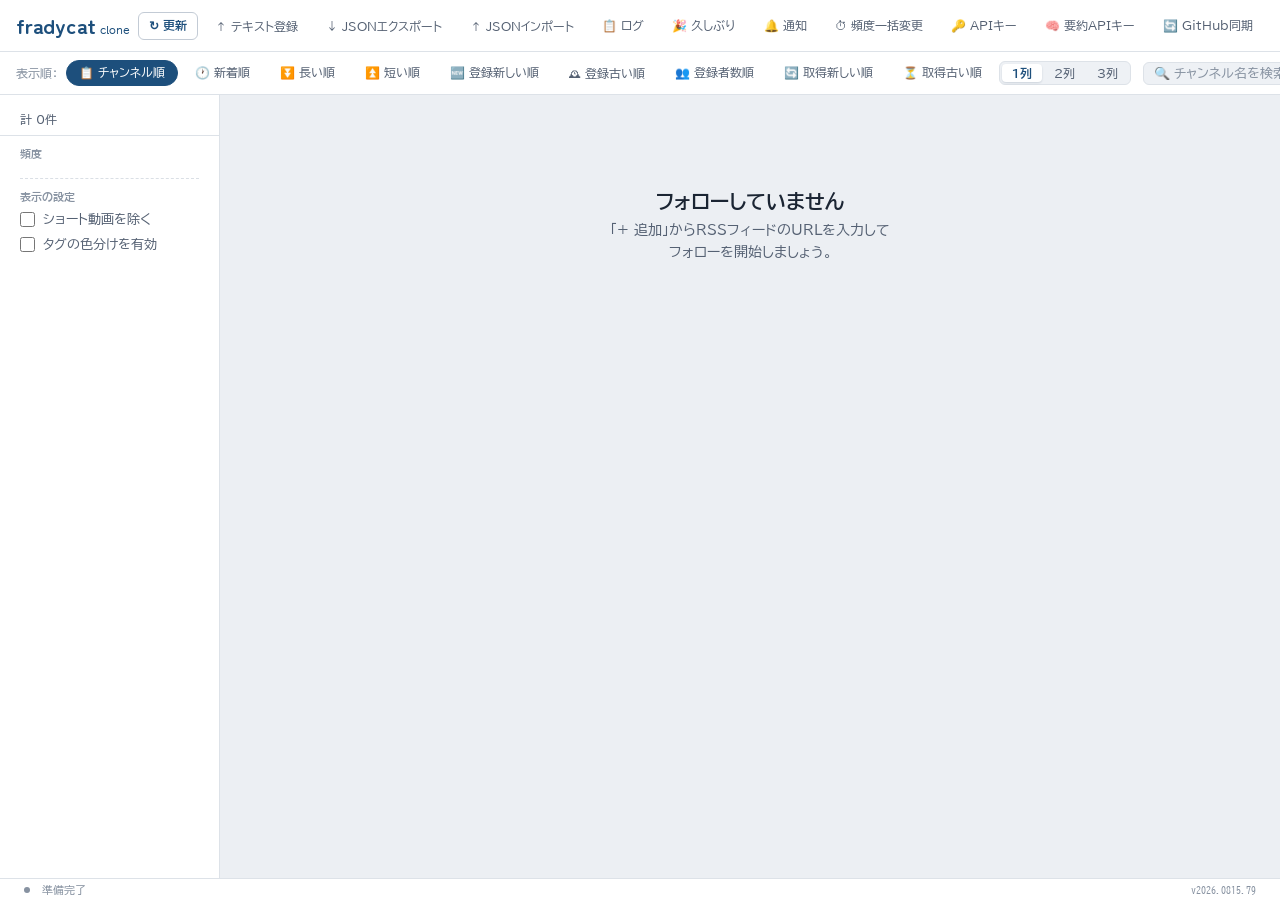
==== extension/index.html @ 4351e905 "更新頻度に「1日毎」を追加 Co-Authored-By: Claude Opus 5.5 <noreply@anthropic.com>" ====
<!DOCTYPE html>
<html lang="ja">
<head>
<meta charset="UTF-8">
<meta name="viewport" content="width=device-width, initial-scale=1.0">
<meta name="color-scheme" content="light only">
<title>Fraidycat Clone</title>
<link rel="preconnect" href="https://fonts.googleapis.com">
<link rel="preconnect" href="https://fonts.gstatic.com" crossorigin>
<link href="https://fonts.googleapis.com/css2?family=BIZ+UDGothic:wght@400;700&family=BIZ+UDPGothic:wght@400;700&family=Zen+Maru+Gothic:wght@700&display=swap" rel="stylesheet">
<link rel="stylesheet" href="style.css?v=2026.0815.79">
</head>
<body>

<div class="header">
  <div class="logo" data-click="1" data-action="scrollMainToTop" style="cursor:pointer" title="トップに戻る">frady<span>cat</span><span class="logo-clone-badge">clone</span></div>
  <!-- スマホ用タグバー（PCでは非表示） -->
  <div class="mobile-tags" id="mobileTagsScroll"></div>
  <div class="hdr-actions">
    <button class="hdr-btn refresh" data-click="1" data-touchend="1" data-action="refreshAll">↻ 更新<span class="tooltip">全フィードを今すぐ更新</span></button>
    <button class="hdr-btn data" data-click="1" data-touchend="1" data-action="openImportModal">↑ テキスト登録<span class="tooltip">テキスト形式でチャンネルをまとめて登録</span></button>
    <button class="hdr-btn data" data-click="1" data-touchend="1" data-action="exportJSON">↓ JSONエクスポート<span class="tooltip">フォローデータをJSONファイルで書き出し</span></button>
    <button class="hdr-btn data" data-click="1" data-touchend="1" data-action="triggerImportJsonFile">↑ JSONインポート<span class="tooltip">JSONファイルからデータを読み込み</span></button>
    <button class="hdr-btn data" data-click="1" data-action="openLogModal">📋 ログ<span class="tooltip">取得ログ・成功率・プロキシ別統計を確認</span></button>
    <button class="hdr-btn data" id="revivalBtn" data-click="1" data-action="openRevivalHistory">🎉 久しぶり<span id="revivalBadge" class="revival-badge" style="display:none">0</span><span class="tooltip">久しぶりに更新されたチャンネルの履歴（新着動画を検知した際、その投稿と直前の投稿の間隔が設定日数以上あいていた場合に表示されます。日数は履歴画面から変更可能）</span></button>
    <button class="hdr-btn data" id="notifBtn" data-click="1" data-action="openNotifications">🔔 通知<span id="notifBadge" class="revival-badge" style="display:none">0</span><span class="tooltip">画面右下に出た通知（YouTubeから消えたSNSリンクなど）を、あとから確認できます。数字はまだ見ていない通知の件数です</span></button>
    <input type="file" id="importJsonFile" accept=".json" style="display:none" data-change="1" data-action="importJSON" data-args='["@evt"]'>
    <input type="file" id="importJsonFile" accept=".json" style="display:none" data-change="1" data-action="importJSON" data-args='["@evt"]'>
    <button class="hdr-btn api" data-click="1" data-touchend="1" data-action="openBulkFreqModal">⏱ 頻度一括変更<span class="tooltip">全チャンネルの更新頻度をまとめて変更</span></button>
    <button class="hdr-btn api" data-click="1" data-touchend="1" data-action="openApiKeyModal">🔑 APIキー<span class="tooltip">YouTube Data API v3のキーを設定</span></button>
    <button class="hdr-btn api" data-click="1" data-touchend="1" data-action="openSummaryApiKeyModal">🧠 要約APIキー<span class="tooltip">動画要約に使うGoogle Gemini APIキーを設定（無料枠あり）</span></button>
    <button class="hdr-btn api" data-click="1" data-touchend="1" data-action="openGhSettingsModal">🔄 GitHub同期<span class="tooltip">複数端末でデータを自動同期</span></button>
    <button class="hdr-btn api" data-click="1" data-touchend="1" data-action="bulkFetchDurations">▶ 時間一括取得<span class="tooltip">全YouTube動画の再生時間をAPIで一括取得</span></button>
    <button class="hdr-btn primary" data-click="1" data-touchend="1" data-action="openModal">+ 追加<span class="tooltip">新しいフォローを追加</span></button>
  </div>
  <!-- ハンバーガーボタンはボトムナビの☰から操作 -->
</div>

<!-- PCソートバー -->
<div class="sort-bar" id="sortBar">
  <span class="sort-bar-label">表示順：</span>
  <button class="sort-bar-btn" id="pcSortFreq"    data-click="1" data-action="setSortMode" data-args='["freq"]' title="全チャンネルを最新投稿日時の新しい順に表示">📋 チャンネル順</button>
  <button class="sort-bar-btn" id="pcSortLatest"  data-click="1" data-action="setSortMode" data-args='["latest"]' title="全動画を投稿日時の新しい順に表示">🕐 新着順</button>
  <button class="sort-bar-btn" id="pcSortDurDesc" data-click="1" data-action="setSortMode" data-args='["duration-desc"]' title="再生時間の長い動画から順に表示">⏬ 長い順</button>
  <button class="sort-bar-btn" id="pcSortDurAsc"  data-click="1" data-action="setSortMode" data-args='["duration-asc"]' title="再生時間の短い動画から順に表示">⏫ 短い順</button>
  <button class="sort-bar-btn" id="pcSortRegDesc" data-click="1" data-action="setSortMode" data-args='["registered-desc"]' title="最近登録したチャンネルを上に表示">🆕 登録新しい順</button>
  <button class="sort-bar-btn" id="pcSortRegAsc"  data-click="1" data-action="setSortMode" data-args='["registered-asc"]' title="最初に登録したチャンネルを上に表示">🕰 登録古い順</button>
  <button class="sort-bar-btn" id="pcSortSubDesc" data-click="1" data-action="setSortMode" data-args='["subscribers-desc"]' title="チャンネル登録者数の多い順に表示">👥 登録者数順</button>
  <button class="sort-bar-btn" id="pcSortFetchDesc" data-click="1" data-action="setSortMode" data-args='["fetched-desc"]' title="最近RSSを取得したチャンネルを上に表示">🔄 取得新しい順</button>
  <button class="sort-bar-btn" id="pcSortFetchAsc" data-click="1" data-action="setSortMode" data-args='["fetched-asc"]' title="取得が古いチャンネルを上に表示">⏳ 取得古い順</button>
  <div class="col-toggle" role="group" aria-label="一覧の列数">
    <button class="col-btn" id="colBtn1" data-click="1" data-action="setChannelCols" data-args='[1]' title="1列で表示">1列</button>
    <button class="col-btn" id="colBtn2" data-click="1" data-action="setChannelCols" data-args='[2]' title="2列で表示">2列</button>
    <button class="col-btn" id="colBtn3" data-click="1" data-action="setChannelCols" data-args='[3]' title="3列で表示">3列</button>
  </div>
  <div class="search-box">
    <input class="search-input" id="searchInput" type="text"
      placeholder="🔍 チャンネル名を検索..."
      data-input="1" data-action="setSearch" data-args='["@value"]'>
    <button class="search-clear" id="searchClear" data-click="1" data-action="clearSearch" style="display:none">✕</button>
  </div>
</div>

<!-- ドロワーメニュー（全ブラウザ対応） -->
<div class="drawer-backdrop" id="drawerBackdrop" data-click="1" data-action="closeDrawer"></div>
<div class="drawer" id="drawer">
  <!-- 検索欄（静的HTML・iPhoneで確実に動作） -->
  <div style="display:flex;align-items:center;gap:8px;background:var(--bg);border:1px solid var(--border-strong);border-radius:20px;padding:4px 12px;margin-bottom:4px">
    <span style="font-size:14px;flex-shrink:0">🔍</span>
    <input type="search" id="drawerSearchStatic"
      placeholder="チャンネル名を検索..."
      autocomplete="off" autocorrect="off" autocapitalize="off"
      style="border:none;outline:none;background:transparent;width:100%;font-size:16px;font-family:var(--font-ui);color:var(--text);-webkit-user-select:text;user-select:text">
    <button id="drawerSearchClearStatic" style="display:none;background:none;border:none;color:var(--text-faint);font-size:14px;cursor:pointer;padding:0 2px;flex-shrink:0">✕</button>
  </div>
  <div id="drawerFreqFilter" style="display:flex;flex-direction:column;gap:2px"></div>
  <!-- 表示の設定（ショート動画を除く・タグの色分け）。drawerFreqFilterはタップで
       メニューを閉じる処理があり、チェックボックスが切り替わらなくなるため別枠にしている -->
  <div id="drawerViewOpts"></div>
  <div class="drawer-title" style="margin-top:8px">操作</div>
  <button class="drawer-btn primary" data-click="1" data-touchend="1" data-action="openModalMobile">
    <span class="drawer-icon">＋</span>フォローを追加
  </button>
  <button class="drawer-btn" data-click="1" data-touchend="1" data-action="refreshAllMobile">
    <span class="drawer-icon">↻</span>すべて更新
  </button>
  <button class="drawer-btn" data-click="1" data-touchend="1" data-action="openLogModalMobile">
    <span class="drawer-icon">📋</span>取得ログ
  </button>
  <button class="drawer-btn" id="revivalBtnMobile" data-click="1" data-touchend="1" data-action="openRevivalHistoryMobile">
    <span class="drawer-icon">🎉</span>久しぶり更新の履歴<span id="revivalBadgeMobile" class="revival-badge" style="display:none">0</span>
  </button>
  <button class="drawer-btn" id="notifBtnMobile" data-click="1" data-touchend="1" data-action="openNotificationsMobile">
    <span class="drawer-icon">🔔</span>通知<span id="notifBadgeMobile" class="revival-badge" style="display:none">0</span>
  </button>
  <div class="drawer-title">データ</div>
  <button class="drawer-btn" data-click="1" data-touchend="1" data-action="openGhSettingsModalMobile">
    <span class="drawer-icon">🔄</span>GitHub同期設定
  </button>
  <button class="drawer-btn" data-click="1" data-touchend="1" data-action="openApiKeyModalMobile">
    <span class="drawer-icon">🔑</span>YouTube APIキー設定
  </button>
  <button class="drawer-btn" data-click="1" data-touchend="1" data-action="bulkFetchDurationsMobile">
    <span class="drawer-icon">▶</span>動画時間を一括取得
  </button>
  <button class="drawer-btn" data-click="1" data-touchend="1" data-action="openBulkFreqModalMobile">
    <span class="drawer-icon">⏱</span>頻度を一括変更
  </button>
  <button class="drawer-btn" data-click="1" data-touchend="1" data-action="openImportModalMobile">
    <span class="drawer-icon">📋</span>テキスト登録
  </button>
  <button class="drawer-btn" data-click="1" data-touchend="1" data-action="exportJSONMobile">
    <span class="drawer-icon">↓</span>JSONエクスポート
  </button>
  <button class="drawer-btn" data-click="1" data-touchend="1" data-action="triggerImportJsonFileMobile">
    <span class="drawer-icon">↑</span>JSONインポート
  </button>
  <input type="file" id="importJsonFileMobile" accept=".json" style="display:none" data-change="1" data-action="importJSON" data-args='["@evt"]'>
  <input type="file" id="importJsonFileMobile" accept=".json" style="display:none" data-change="1" data-action="importJSON" data-args='["@evt"]'>
</div>

<div class="layout">
  <div class="sidebar" id="sidebar"></div>
  <div class="main" id="main"></div>
</div>

<!-- スマホ用ボトムナビ -->
<div class="bottom-nav">
  <div class="bottom-nav-inner">
    <button class="bnav-btn" id="bnavFreq" data-click="1" data-touchend="1" data-action="setSortMode" data-args='["freq"]'>
      <span class="bnav-icon">📋</span>CH順
    </button>
    <button class="bnav-btn" id="bnavLatest" data-click="1" data-touchend="1" data-action="setSortMode" data-args='["latest"]'>
      <span class="bnav-icon">🕐</span>新着
    </button>
    <button class="bnav-btn" id="bnavDurDesc" data-click="1" data-touchend="1" data-action="setSortMode" data-args='["duration-desc"]'>
      <span class="bnav-icon">⏬</span>長い
    </button>
    <button class="bnav-btn" id="bnavDurAsc" data-click="1" data-touchend="1" data-action="setSortMode" data-args='["duration-asc"]'>
      <span class="bnav-icon">⏫</span>短い
    </button>
    <button class="bnav-btn" data-click="1" data-touchend="1" data-action="refreshAll">
      <span class="bnav-icon">↻</span>更新
    </button>
    <button class="bnav-btn" data-click="1" data-touchend="1" data-action="openDrawer">
      <span class="bnav-icon">☰</span>メニュー
    </button>
  </div>
</div>

<div class="statusbar" id="statusbar" data-click="1" data-action="handleStatusbarClick" style="cursor:default">
  <div class="status-dot" id="statusDot"></div>
  <span id="statusText">準備完了</span>
  <span id="statusHint"></span>
  <span id="appVersion" style="margin-left:auto;font-size:10px;color:var(--text-faint);font-family:var(--font-num)">v2026.0815.79</span>
</div>

<div id="modalContainer"></div>

<!-- 各jsファイルには?v=バージョン番号を付けてキャッシュを無効化している。
     GitHub Pagesはapp.js等に比較的長いキャッシュを設定するため、内容を
     更新してもURLが同じままだとブラウザが古いapp.jsを使い続けてしまい、
     「バージョン表示は最新なのに動作は古いまま」という不具合が起きていた
     （index.htmlは都度取得されるがscript srcはキャッシュされるため）。
     このファイルを更新する際は、下の?v=の値も必ず一緒に変更すること。 -->
<script src="parser.js?v=2026.0815.79"></script>
<script src="fetcher.js?v=2026.0815.79"></script>
<script src="app.js?v=2026.0815.79"></script>
</body>
</html>
---- extension/style.css ----
:root {
  color-scheme: light only;
  /* 配色: 藍（あい）を軸にした寒色の紙面。強調は山吹、RSS/ブログは藤。
     デザイン刷新前の配色は git tag pre-redesign-v2026.0815.35 を参照 */
  --bg: #ECEFF3;
  --surface: #FFFFFF;
  --border: #DDE2E8;
  --border-strong: #C3CBD5;
  --text: #1B2533;
  --text-muted: #556173;
  --text-faint: #8792A1;
  --accent: #1D4F7C;
  --accent-light: #E4EDF6;
  --accent-mid: #2E6A9C;
  --danger: #B3261E;
  --danger-light: #FBECEA;
  --tag-bg: #EEF1F5;
  --tag-text: #4A5666;
  --ai-deep: #17304C;
  --yamabuki: #E2A01B;
  --fuji: #7A68A6;
  --fuji-light: #F6F4FA;
  /* 更新頻度は「頻繁なほど濃い藍」の一色グラデーション */
  --pill-rt: #173E63;
  --pill-daily: #2A6096;
  --pill-weekly: #3F7AAF;
  --pill-monthly: #5E8DB8;
  --pill-yearly: #7F97AF;
  --pill-summary: #0A5C6B;
  --font-ui: 'BIZ UDPGothic', 'Hiragino Sans', 'Yu Gothic UI', sans-serif;
  --font-num: 'BIZ UDGothic', 'BIZ UDPGothic', ui-monospace, monospace;
  --font-mono: var(--font-num);
  --font-logo: 'Zen Maru Gothic', var(--font-ui);
  --radius: 6px;
}
@media(prefers-color-scheme:dark) and (max-width:0px){
  :root{
    --bg:#151310;--surface:#1E1C18;--border:#2E2B25;--border-strong:#3E3B34;
    --text:#EDE8DF;--text-muted:#8A857C;--text-faint:#5A5650;
    --accent:#7CB84A;--accent-light:#1E2A14;--accent-mid:#7CB84A;
    --danger:#E06050;--danger-light:#2A1510;
    --tag-bg:#252219;--tag-text:#9A9488;
    --pill-rt:#4A7ADB;--pill-daily:#7CB84A;--pill-weekly:#C89A30;
    --pill-monthly:#A870E0;--pill-yearly:#E07060;--pill-summary:#4AC8D6;
  }
}
*{box-sizing:border-box;margin:0;padding:0}
html,body{height:100%;background:var(--bg);color:var(--text);font-family:var(--font-ui);-webkit-font-smoothing:antialiased}
button,input,select,textarea{font-family:inherit}
body{display:flex;flex-direction:column;min-height:100vh}

/* Header */
.header{
  position:sticky;top:0;z-index:50;
  background:var(--surface);border-bottom:1px solid var(--border);
  padding:0 1rem;
  display:flex;align-items:center;gap:8px;height:52px;
}
.logo{
  font-family:var(--font-logo);font-weight:700;font-size:21px;letter-spacing:-0.01em;
  color:var(--accent);flex-shrink:0;line-height:1;
}
.logo span{color:inherit}
.logo-clone-badge{
  font-family:var(--font-ui);font-size:10px;font-weight:400;
  color:var(--text-faint);border:none;
  padding:0;margin-left:5px;letter-spacing:0;vertical-align:baseline;
}
.tags-scroll{
  flex:1;display:flex;gap:6px;overflow-x:auto;scrollbar-width:none;align-items:center;
}
.tags-scroll::-webkit-scrollbar{display:none}
.tag-btn{
  white-space:nowrap;font-size:12px;font-family:var(--font-ui);
  padding:4px 10px;border-radius:99px;border:1px solid var(--border);
  background:transparent;color:var(--text-muted);cursor:pointer;
  transition:all 0.15s;flex-shrink:0;-webkit-tap-highlight-color:transparent;
}
.tag-btn:hover{border-color:var(--border-strong);color:var(--text)}
.tag-btn.active{background:var(--accent);border-color:var(--accent);color:#fff}
.hdr-actions{display:flex;gap:6px;flex-shrink:0}
.hdr-btn{
  font-size:12px;padding:6px 10px;border-radius:var(--radius);cursor:pointer;
  border:1px solid transparent;background:transparent;color:var(--text-muted);
  font-family:var(--font-ui);transition:all 0.15s;white-space:nowrap;
  -webkit-tap-highlight-color:transparent;
  touch-action:manipulation;
}
.hdr-btn:hover{background:var(--tag-bg);color:var(--text)}
.hdr-btn.refresh{
  background:var(--surface);border-color:var(--border-strong);
  color:var(--accent);font-weight:700;
}
.hdr-btn.refresh:hover{background:var(--tag-bg)}
.hdr-btn.primary{background:var(--accent);border-color:var(--accent);color:#fff}
.hdr-btn.primary:hover{opacity:0.88}
/* ヘッダーボタンの色区分 */
.hdr-btn.data,.hdr-btn.api{color:var(--text-muted)}
.hdr-btn.data:hover,.hdr-btn.api:hover{background:var(--tag-bg);color:var(--text)}
/* 設定系（APIキー・GitHub同期）はデータ操作系と区切り線で分ける */
.hdr-btn.data + .hdr-btn.api{margin-left:7px}
.hdr-btn.data + .hdr-btn.api::after{
  content:'';position:absolute;left:-7px;top:6px;bottom:6px;width:1px;background:var(--border);
}
@media(prefers-color-scheme:dark) and (max-width:0px){
  .hdr-btn.data{border-color:#6A9ABE;color:#6A9ABE}
  .hdr-btn.data:hover{background:#1A2A3A;color:#8ABADE}
  .hdr-btn.api{border-color:#9A6ABE;color:#9A6ABE}
  .hdr-btn.api:hover{background:#2A1A3A;color:#BAAADE}
}
/* スマホ用タグバー */
.mobile-tags{
  display:none;flex:1;overflow-x:auto;scrollbar-width:none;
  align-items:center;gap:6px;
}
.mobile-tags::-webkit-scrollbar{display:none}
/* ハンバーガーボタン（PCでは非表示、スマホ・全ブラウザで表示） */
.menu-btn{
  display:none;width:40px;height:40px;border-radius:8px;
  border:1px solid var(--border);background:transparent;
  cursor:pointer;flex-direction:column;align-items:center;justify-content:center;
  gap:5px;flex-shrink:0;-webkit-tap-highlight-color:transparent;
}
.menu-btn span{
  display:block;width:18px;height:2px;background:var(--text-muted);
  border-radius:2px;transition:all 0.2s;
}

/* ドロワーメニュー（スマホ用） */
.drawer-backdrop{
  display:none;position:fixed;inset:0;background:rgba(0,0,0,0.4);z-index:90;
}
.drawer-backdrop.open{display:block}
.drawer{
  position:fixed;top:0;right:0;bottom:0;width:280px;
  background:var(--surface);border-left:1px solid var(--border);
  z-index:91;transform:translateX(100%);transition:transform 0.25s ease;
  display:flex;flex-direction:column;padding:1rem;gap:6px;
  overflow-y:scroll;-webkit-overflow-scrolling:touch;
}
.drawer.open{transform:translateX(0)}
.drawer-title{
  font-size:12px;font-weight:700;color:var(--text-muted);
  padding:8px 4px 4px;margin-top:8px;
}
.drawer-btn{
  display:flex;align-items:center;gap:10px;width:100%;
  padding:12px 12px;background:transparent;border:1px solid var(--border);
  border-radius:8px;font-size:14px;color:var(--text);cursor:pointer;
  font-family:var(--font-ui);text-align:left;
  -webkit-tap-highlight-color:transparent;transition:background 0.12s;
}
.drawer-btn:hover{background:var(--tag-bg)}
.drawer-btn.primary{background:var(--accent);border-color:var(--accent);color:#fff}
.drawer-icon{font-size:16px;width:20px;text-align:center}

/* Layout */
.layout{display:flex;flex:1;min-height:0}
.sidebar{
  width:220px;flex-shrink:0;border-right:1px solid var(--border);
  padding:0.5rem 0 40px;overflow-y:auto;
  background:var(--surface);
  /* 画面下部に固定表示されるステータスバーに最後のタグが隠れないよう余白を確保 */
}
.sb-section{font-size:11px;font-weight:700;color:var(--text-faint);
  padding:0 1.25rem;margin:0.75rem 0 0.35rem}
.sb-btn{
  display:flex;align-items:center;gap:8px;width:100%;
  padding:6px 1.25rem;background:none;border:none;
  font-size:13px;color:var(--text-muted);cursor:pointer;text-align:left;
  transition:all 0.12s;border-left:2px solid transparent;
  -webkit-tap-highlight-color:transparent;
}
.sb-btn:hover{background:var(--tag-bg);color:var(--text)}
/* 左バー下の「表示の設定」 */
.sb-opt{display:flex;align-items:center;gap:8px;padding:5px 1.25rem;font-size:13px;color:var(--text-muted);cursor:pointer;-webkit-tap-highlight-color:transparent}
.sb-opt:hover{color:var(--text)}
.sb-opt input{width:15px;height:15px;margin:0;accent-color:var(--accent);cursor:pointer;flex-shrink:0}
.sb-opt-note{font-size:11px;color:var(--text-faint);padding:0 1.25rem 4px 2.85rem;line-height:1.5}
#drawerViewOpts .sb-section{padding:0 12px}
#drawerViewOpts .sb-opt{padding:8px 12px}
#drawerViewOpts .sb-opt-note{padding:0 12px 4px 35px}
/* タグの色分けが有効な間のマーク（使えないのでグレーにして押せなくする） */
.sb-disabled{opacity:.4;filter:grayscale(1);pointer-events:none}
.fc-fav-btn.fc-fav-off{color:var(--border-strong);cursor:not-allowed}
.sb-tag-color{width:9px;height:9px;border-radius:50%;flex-shrink:0}
.sb-btn.active{color:var(--accent);border-left-color:var(--accent);background:var(--accent-light);font-weight:700}
.sb-btn.active .sb-count{color:var(--accent-mid)}
.sb-dot{
  width:8px;height:8px;border-radius:50%;flex-shrink:0;
  background:var(--border-strong);
}
.sb-count{margin-left:auto;font-size:11px;font-family:var(--font-num);color:var(--text-faint)}
.sb-divider{
  height:0;border-top:1px dashed var(--border-strong);
  margin:5px 1.25rem;opacity:0.6;
}
.sb-btn-special{
  font-style:normal;
}
.sb-btn-special .sb-dot{
  border-radius:2px;
}
.sb-drag-handle{font-size:14px;color:var(--text-faint);cursor:grab;margin-right:4px;flex-shrink:0;user-select:none}
.sb-mark-swatch{
  width:18px;height:18px;border-radius:50%;border:1.5px solid transparent;
  cursor:pointer;font-size:8px;font-family:var(--font-num);
  display:flex;align-items:center;justify-content:center;flex-shrink:0;
  transition:transform 0.1s;
}
.sb-mark-swatch:hover{transform:scale(1.15)}
.sb-mark-swatch.active{border-color:var(--text)}
.sb-tag-draggable.drag-over{border-color:var(--accent);background:var(--accent-light);}
.sb-total{
  font-size:12px;color:var(--text-muted);padding:10px 1.25rem 10px;
  border-bottom:1px solid var(--border);margin-bottom:2px;
}

/* Main */
.main{flex:1;overflow-y:auto;padding:1rem;padding-bottom:40px}
/* 上と同じ理由（固定ステータスバーとの重なり回避）でメイン一覧の下部にも余白を確保 */

/* スマホ用ボトムナビ */
.bottom-nav{
  display:none;position:fixed;bottom:0;left:0;right:0;
  background:var(--surface);border-top:1px solid var(--border);
  z-index:50;
  /* iPhoneのホームバー対応 */
  padding-bottom:max(8px, env(safe-area-inset-bottom));
}
.bottom-nav-inner{
  display:flex;align-items:stretch;
  height:52px;
}
.bnav-btn{
  flex:1;display:flex;flex-direction:column;align-items:center;justify-content:center;
  padding:6px 1px;gap:2px;background:none;border:none;cursor:pointer;
  color:var(--text-muted);font-size:9px;font-family:var(--font-ui);
  -webkit-tap-highlight-color:transparent;transition:color 0.12s;
  min-width:0;min-height:44px;
  /* タップ領域を広げる */
  touch-action:manipulation;
}
.bnav-btn:hover,.bnav-btn.active{color:var(--accent)}
.bnav-icon{font-size:20px;line-height:1;}

/* PCソートバー */
/* スマホ用検索バー */
.mobile-search-bar{
  display:none;align-items:center;gap:8px;
  background:var(--surface);border-bottom:1px solid var(--border);
  padding:6px 14px;position:sticky;top:48px;z-index:39;
}

.sort-bar{
  display:flex;gap:4px;align-items:center;padding:8px 1rem;
  border-bottom:1px solid var(--border);background:var(--surface);
  overflow-x:auto;scrollbar-width:none;
}
.sort-bar::-webkit-scrollbar{display:none}
.sort-bar-label{font-size:12px;color:var(--text-faint);
  white-space:nowrap;margin-right:4px;}
.sort-bar-btn{
  font-size:12px;padding:5px 12px;border-radius:99px;cursor:pointer;white-space:nowrap;
  border:1px solid transparent;background:transparent;color:var(--text-muted);
  font-family:var(--font-ui);transition:all 0.15s;
}
.sort-bar-btn:hover{border-color:var(--border-strong);color:var(--text)}
.sort-bar-btn.active{background:var(--accent);border-color:var(--accent);color:#fff}
.search-box{
  margin-left:auto;display:flex;align-items:center;gap:4px;
  background:var(--tag-bg);border:1px solid var(--border);
  border-radius:var(--radius);padding:4px 10px;
}
.search-box:focus-within{background:var(--surface);border-color:var(--accent-mid)}
/* 一覧の列数切り替え（検索欄の左）。検索欄の代わりにこちらを右寄せの起点にする */
.col-toggle{
  margin-left:auto;display:flex;gap:2px;flex-shrink:0;
  background:var(--tag-bg);border:1px solid var(--border);border-radius:var(--radius);padding:2px;
}
.col-toggle + .search-box{margin-left:8px}
.col-btn{
  font-size:12px;padding:3px 10px;border:none;border-radius:4px;cursor:pointer;white-space:nowrap;
  background:transparent;color:var(--text-muted);font-family:var(--font-ui);
}
.col-btn:hover{color:var(--text)}
.col-btn.active{background:var(--surface);color:var(--accent);font-weight:700;box-shadow:0 1px 2px rgba(23,48,76,0.15)}
/* 2列・3列表示（チャンネル一覧のみ。renderChannelListがクラスを付ける） */
/* grid-auto-rows:max-content が無いと、overflow:hiddenのカードは高さの下限が0扱いになり、
   画面の高さに収めようとして行が潰れて線のように表示されてしまう */
.main.grid-cols-2,.main.grid-cols-3{display:grid;gap:4px 8px;align-content:start;grid-auto-rows:max-content}
.main.grid-cols-2{grid-template-columns:repeat(2,minmax(0,1fr))}
.main.grid-cols-3{grid-template-columns:repeat(3,minmax(0,1fr))}
.main.grid-cols-2 .follow-card,.main.grid-cols-3 .follow-card,
.main.grid-cols-2 .tl-card,.main.grid-cols-3 .tl-card{margin-bottom:0}
/* 新着順の日付見出しは横幅いっぱいに */
.main.grid-cols-2 .tl-day-label,.main.grid-cols-3 .tl-day-label,
.main.grid-cols-2 .empty,.main.grid-cols-3 .empty{grid-column:1/-1}
/* 開いたカード（設定パネル）と読み込み中表示は横幅いっぱいに */
.main.grid-cols-2 .follow-card.expanded,.main.grid-cols-3 .follow-card.expanded,
.main.grid-cols-2 #scroll-sentinel,.main.grid-cols-3 #scroll-sentinel{grid-column:1/-1}
/* 列が狭いので、チャンネル名の行の情報は折り返して表示 */
.main.grid-cols-2 .fc-top,.main.grid-cols-3 .fc-top{flex-wrap:wrap}
@media(max-width:640px){
  /* スマホは常に1列（列数ボタンも並べ替えバーごと非表示） */
  .main.grid-cols-2,.main.grid-cols-3{display:block}
  .main.grid-cols-2 .follow-card,.main.grid-cols-3 .follow-card,
  .main.grid-cols-2 .tl-card,.main.grid-cols-3 .tl-card{margin-bottom:4px}
}
.search-input{
  border:none;background:transparent;outline:none;
  font-size:13px;color:var(--text);width:180px;
  font-family:var(--font-ui);
}
.search-input::placeholder{color:var(--text-faint)}
.search-clear{
  background:none;border:none;cursor:pointer;
  color:var(--text-faint);font-size:12px;padding:0 2px;
  -webkit-tap-highlight-color:transparent;
}
.search-clear:hover{color:var(--text)}

/* ツールチップ */
.hdr-btn{position:relative}
.hdr-btn .tooltip{
  display:none;position:absolute;top:calc(100% + 6px);right:0;
  background:var(--text);color:var(--bg);
  font-size:11px;padding:4px 8px;border-radius:5px;
  white-space:nowrap;pointer-events:none;z-index:200;
  font-family:var(--font-ui);font-weight:400;
  box-shadow:0 2px 8px rgba(0,0,0,0.2);
}
.hdr-btn .tooltip::before{
  content:'';position:absolute;bottom:100%;right:12px;
  border:4px solid transparent;border-bottom-color:var(--text);
}
.hdr-btn:hover .tooltip{display:block}

/* スマホ対応メディアクエリ */
@media(max-width:640px){
  .sidebar{display:none}
  .hdr-actions{display:none}
  .sort-bar{display:none}
  .menu-btn{display:flex}
  .mobile-tags{display:flex}
  .mobile-search-bar{display:flex}
  .bottom-nav{display:block}
  .main{padding:0.75rem;padding-bottom:calc(110px + max(8px, env(safe-area-inset-bottom)))}
  .statusbar{bottom:calc(52px + max(8px, env(safe-area-inset-bottom)));left:0;right:0;z-index:45;}
  .header{padding:0 0.75rem;height:48px}
  .logo{font-size:18px}
  /* statusbarはモバイルでも表示（更新進捗のため） */
  .fc-row{padding:10px 10px;flex-wrap:wrap;align-items:flex-start;}
  .fc-body{width:calc(100% - 44px);}
  .fc-right{
    width:100%;margin-left:44px;
    padding-top:4px;border-top:0.5px solid var(--border);margin-top:4px;
    justify-content:flex-start;gap:6px;flex-wrap:wrap;flex-shrink:1;
  }
  .fc-ago{min-width:auto;}
  .freq-pill{display:inline-flex !important;}
  .fc-del{padding:6px 8px;font-size:16px}
  .tl-card{padding:10px 12px}
  .modal{width:100%!important;max-width:100vw;border-radius:16px 16px 0 0;
    position:fixed;bottom:0;left:0;right:0;margin:0;
    max-height:90vh;overflow-y:auto;}
  .modal-backdrop{align-items:flex-end}
  .import-preview{max-height:120px}
  .freq-pill{display:none}
}

/* Group */
.group-label{
  font-size:12px;font-weight:700;color:var(--text-muted);
  margin:1.5rem 0 0.5rem;display:flex;align-items:center;gap:8px;
}
.group-label::after{content:'';flex:1;height:1px;background:var(--border)}
.group-label:first-child{margin-top:0}

/* Follow card */
.follow-card{
  background:var(--surface);border:1px solid var(--border);
  border-radius:var(--radius);margin-bottom:4px;overflow:hidden;
  transition:border-color 0.15s;touch-action:manipulation;
}
.follow-card:hover{border-color:var(--border-strong)}
.follow-card.expanded{border-color:var(--border-strong)}
/* YouTube以外（RSS/ブログ・Podcast等）のカードを左端の帯でひと目で区別。
   マーク色（背景全体を塗る方式）とは違う見た目にして混同を避ける */
.follow-card.non-youtube{border-left:4px solid var(--fuji);background:var(--fuji-light)}
.follow-card.non-youtube:hover{border-left-color:var(--fuji);background:#F0EDF7}
.follow-card.non-youtube.expanded{border-left-color:var(--fuji)}
.refresh-flash{
  background:var(--accent-mid) !important;
  color:#fff !important;
  transform:scale(0.94);
  transition:transform .1s, background .1s;
}
#progressBar{
  position:fixed;top:0;left:0;right:0;height:26px;z-index:10000;
  background:rgba(0,0,0,0.04);
  transform:translateY(-100%);transition:transform .3s;
  display:flex;align-items:center;overflow:hidden;
}
#progressBar.show{transform:translateY(0);}
#progressBarFill{
  position:absolute;top:0;left:0;height:100%;
  background:var(--accent-mid);opacity:0.25;
  transition:width .3s ease;
}
#progressBarFill.indeterminate{
  width:40% !important;
  animation:progressSlide 1.2s ease-in-out infinite;
}
@keyframes progressSlide{
  0%{left:-40%;}100%{left:100%;}
}
#progressBarText{
  position:relative;z-index:1;width:100%;text-align:center;
  font-size:12px;font-weight:500;color:var(--text);
  font-family:var(--font-ui);
}
/* #revivalPanelは画面上部に固定表示され、上位のカードやヘッダーを覆い
   隠してしまう問題があったため廃止。代わりにヘッダー/ドロワーの
   「🎉 久しぶり」ボタンにバッジ表示し、クリックで開くモーダルの中で
   確認する方式にした（revival-badge、および久しぶり履歴モーダル内の
   rv-new-sectionを参照）。 */
.revival-badge{
  display:inline-flex;align-items:center;justify-content:center;
  min-width:16px;height:16px;padding:0 4px;margin-left:2px;
  background:var(--yamabuki);color:#fff;font-size:10px;font-weight:600;
  border-radius:99px;font-family:var(--font-num);flex-shrink:0;
}
.rv-new-section{
  padding:8px 10px;background:linear-gradient(#FFF9E8,#FFF4D6);
  border-bottom:2px solid #E8C860;
}
.rv-new-head{display:flex;align-items:center;gap:8px;margin-bottom:6px}
.rv-new-title{font-size:12px;font-weight:600;color:#8A6D1A}
.rv-head{display:flex;align-items:center;gap:10px;margin-bottom:6px}
.rv-title-main{font-size:13px;font-weight:600;color:#8A6D1A}
.rv-clear{margin-left:auto;font-size:11px;padding:3px 12px;border-radius:99px;border:1px solid #D8B84A;background:#fff;color:#8A6D1A;cursor:pointer}
.rv-list{display:flex;flex-direction:column;gap:4px}
.rv-item{display:flex;align-items:center;gap:8px;padding:4px 6px;background:rgba(255,255,255,0.6);border-radius:6px}
.rv-badge{flex-shrink:0;font-size:11px;font-weight:600;color:#fff;background:var(--yamabuki);padding:2px 8px;border-radius:99px;font-family:var(--font-num)}
.rv-link{flex:1;min-width:0;display:flex;flex-direction:column;text-decoration:none;overflow:hidden}
.rv-name{font-size:12px;font-weight:600;color:var(--text);white-space:nowrap;overflow:hidden;text-overflow:ellipsis}
.rv-title{font-size:11px;color:var(--text-muted);white-space:nowrap;overflow:hidden;text-overflow:ellipsis}
.rv-x{flex-shrink:0;width:22px;height:22px;border:none;background:transparent;color:var(--text-faint);cursor:pointer;font-size:13px;border-radius:4px}
.rv-x:hover{background:rgba(0,0,0,0.08)}
/* 久しぶり更新の通知カード。背景を覆わず画面右下に浮かべるので、表示中も一覧を操作できる */
.rv-notice{
  position:fixed;right:16px;bottom:40px;z-index:60;
  width:360px;max-width:calc(100vw - 32px);
  background:var(--surface);border:1px solid var(--border);border-left:4px solid var(--yamabuki);
  border-radius:var(--radius);box-shadow:0 10px 30px rgba(23,48,76,0.18);
  padding:10px 12px;animation:rvNoticeIn .25s ease-out;
}
@keyframes rvNoticeIn{from{opacity:0;transform:translateY(12px)}to{opacity:1;transform:none}}
.rv-notice-head{display:flex;align-items:center;gap:8px;margin-bottom:8px}
.rv-notice-title{flex:1;font-size:13px;font-weight:700;color:var(--text)}
.rv-notice-x{
  flex-shrink:0;width:26px;height:26px;border:none;border-radius:4px;
  background:transparent;color:var(--text-faint);cursor:pointer;font-size:13px;
}
.rv-notice-x:hover{background:var(--tag-bg);color:var(--text)}
.rv-notice-list{display:flex;flex-direction:column;gap:6px}
.rv-notice-item{display:flex;align-items:center;gap:8px;min-width:0}
.rv-notice-text{flex:1;min-width:0;display:flex;flex-direction:column;overflow:hidden}
.rv-notice-text .rv-name{cursor:pointer;width:fit-content;max-width:100%}
.rv-notice-text .rv-name:hover{color:var(--accent);text-decoration:underline}
.rv-notice-text .rv-title{text-decoration:none}
.rv-notice-text .rv-title:hover{color:var(--accent);text-decoration:underline}
.rv-notice-foot{display:flex;align-items:center;gap:8px;margin-top:10px}
.rv-notice-more{font-size:12px;color:var(--text-muted)}
.rv-notice-open{
  margin-left:auto;font-size:12px;font-weight:700;padding:5px 12px;border-radius:var(--radius);
  border:none;background:var(--accent);color:#fff;cursor:pointer;
}
.rv-notice-open:hover{opacity:0.88}
@media(max-width:640px){
  /* スマホは下部メニューとステータスバーの上に、左右いっぱいで表示 */
  .rv-notice{
    left:8px;right:8px;width:auto;max-width:none;
    bottom:calc(52px + max(8px, env(safe-area-inset-bottom)) + 30px);
  }
}
#toast{
  position:fixed;left:50%;bottom:64px;transform:translateX(-50%) translateY(20px);
  background:var(--ai-deep);color:#fff;
  padding:10px 20px;border-radius:99px;font-size:13px;font-weight:700;
  box-shadow:0 4px 16px rgba(0,0,0,0.25);z-index:9999;
  opacity:0;pointer-events:none;transition:opacity .25s, transform .25s;
  white-space:nowrap;
}
#toast.show{opacity:1;transform:translateX(-50%) translateY(0);}
.follow-card.suspended{opacity:0.55;filter:grayscale(0.8);background:#F3F5F7;}
.follow-card.suspended:hover{opacity:0.8;}
.follow-card.suspended.expanded{opacity:1;filter:none;}
.fc-row{
  display:flex;align-items:flex-start;gap:8px;padding:2px 8px 0;
  cursor:pointer;user-select:none;width:100%;
}
.fc-avatar{
  width:34px;height:34px;border-radius:7px;
  display:flex;align-items:center;justify-content:center;
  font-size:12px;font-weight:500;flex-shrink:0;
  font-family:var(--font-num);
  overflow:hidden;position:relative;
  border:2px solid transparent;transition:border-color 0.15s;
}
.fc-avatar.fc-avatar-clickable{
  cursor:pointer;
}
.fc-avatar.fc-avatar-clickable:hover{
  opacity:0.85;
  transform:scale(1.08);
  transition:transform 0.12s,opacity 0.12s;
}
.fc-avatar[data-mark="blue"]  {border-color:#07C;box-shadow:0 0 0 1px #07C;}
.fc-avatar[data-mark="green"] {border-color:#080;box-shadow:0 0 0 1px #080;}
.fc-avatar[data-mark="yellow"]{border-color:#E6B800;box-shadow:0 0 0 1px #E6B800;}
.fc-avatar img{
  width:100%;height:100%;object-fit:cover;border-radius:5px;
  position:absolute;inset:0;
}
.fc-body{flex:1;min-width:0}
.fc-top{display:flex;align-items:center;gap:4px;flex-wrap:nowrap;min-width:0}
a.fc-name{color:var(--text);text-decoration:none;}
a.fc-name:hover{color:var(--accent);text-decoration:underline;}
@media(max-width:640px){
  .fc-top{flex-wrap:wrap;align-items:flex-start;line-height:1.3;}
  .fc-name{
    font-size:12px;font-weight:500;
    display:-webkit-box;-webkit-line-clamp:2;-webkit-box-orient:vertical;
    overflow:hidden;white-space:normal;line-height:1.3;
    width:100%;
  }
}
.fc-name{font-size:13.5px;font-weight:700}
a.fc-name{color:var(--text);text-decoration:none;}
a.fc-name:hover{color:var(--accent);text-decoration:underline;}
.fc-tag{
  font-size:10px;padding:1px 7px;border-radius:99px;
  background:var(--tag-bg);color:var(--tag-text);flex-shrink:0;
}
.fc-snippet{
  font-size:12px;color:var(--text-muted);margin-top:2px;
  white-space:nowrap;overflow:hidden;text-overflow:ellipsis;
  font-style:italic;
}
.fc-right{display:flex;align-items:center;gap:8px;flex-shrink:0}
.freq-pill{
  font-size:10px;font-family:var(--font-num);
  padding:2px 7px;border-radius:99px;white-space:nowrap;
}
.fp-rt{background:#173E631F;color:var(--pill-rt)}
.fp-daily{background:#2A60961A;color:var(--pill-daily)}
.fp-weekly{background:#3F7AAF17;color:var(--pill-weekly)}
.fp-monthly{background:#5E8DB814;color:var(--pill-monthly)}
.fp-yearly{background:#7F97AF14;color:var(--pill-yearly)}
.fp-day{background:#8A867E14;color:#857F74}
/* サイドバー・ドロワーの頻度フィルター用（freq-pillをクリック可能にしたもの） */
.sb-freq-chip{
  border:1.5px solid transparent;cursor:pointer;font-weight:500;
  transition:transform 0.1s;
}
.sb-freq-chip:hover{transform:scale(1.06)}
.sb-freq-chip.active{border-color:currentColor}
.sched-pill{
  font-size:10px;font-family:var(--font-num);
  padding:2px 7px;border-radius:99px;white-space:nowrap;
  background:var(--accent-mid);color:#fff;
  display:inline-flex;align-items:center;
}
.fc-ago{font-size:11px;color:var(--text-muted);min-width:48px;text-align:right}
.fc-regdate-inline{font-size:10px;color:var(--text-faint);font-family:var(--font-num);flex-shrink:0}
.fc-spinner{width:14px;height:14px;border:2px solid var(--border);border-top-color:var(--accent);border-radius:50%;animation:spin 0.7s linear infinite;flex-shrink:0}
@keyframes spin{to{transform:rotate(360deg)}}
.fc-del{
  background:none;border:none;cursor:pointer;padding:3px 6px;
  border-radius:4px;color:var(--text-faint);font-size:14px;
  transition:all 0.12s;line-height:1;
}
.fc-del:hover{background:var(--danger-light);color:var(--danger)}
/* 削除ボタンはゴミ箱アイコン（SVG）。文字の大きさに合わせて表示する */
.fc-del{display:inline-flex;align-items:center;justify-content:center}
.fc-del svg{width:1em;height:1em;display:block}

/* Detail */
.fc-detail{
  border-top:1px solid var(--border);padding:8px 14px 12px;
  display:none;
}
.follow-card.expanded .fc-detail{display:block}
.detail-posts{list-style:none;display:flex;flex-direction:column;gap:5px}
.dp-item{display:flex;align-items:center;gap:6px;padding:5px 0;border-bottom:0.5px solid var(--border)}
.dp-item:last-child{border-bottom:none}
.dp-dot{width:4px;height:4px;border-radius:50%;background:var(--border-strong);flex-shrink:0}
.dp-content{flex:1;min-width:0}
.dp-date{font-size:11px;font-family:var(--font-num);color:var(--text-faint);
  white-space:nowrap;flex-shrink:0}
.dp-dur{font-size:11px;font-family:var(--font-num);color:var(--text-muted);
  background:var(--tag-bg);padding:1px 6px;border-radius:4px;
  border:1px solid var(--border);white-space:nowrap;flex-shrink:0}
.dp-dur[data-live="true"]{background:#C62828;color:#fff;border-color:#C62828;font-weight:700;}
.dp-dur[data-upcoming="true"]{background:var(--accent);color:#fff;border-color:var(--accent);font-weight:700;}
.dp-dur[data-live-archive="true"]{background:var(--tag-bg);color:var(--text-faint);border-color:var(--border);}
.dp-dur[data-short="true"]{background:#EDEAF5;color:#5A4C86;border-color:#D6CFE8;}
@media(prefers-color-scheme:dark) and (max-width:0px){
  .dp-dur[data-short="true"]{background:#2A2E45;color:#8B9CC8;border-color:#3A4060;}
  .tl-dur[data-short="true"]{background:#2A2E45;color:#8B9CC8;}
}
.dp-dur-fetch{font-size:11px;font-family:var(--font-num);color:var(--accent-mid);
  background:var(--accent-light);padding:1px 6px;border-radius:4px;
  border:0.5px solid var(--accent-mid);white-space:nowrap;flex-shrink:0;
  cursor:pointer;-webkit-tap-highlight-color:transparent}
.dp-dur-fetch:hover{opacity:0.8}
.dp-link{
  font-size:13px;color:var(--text);text-decoration:none;flex:1;min-width:0;
  white-space:nowrap;overflow:hidden;text-overflow:ellipsis;
}
.dp-link:hover{color:var(--accent);text-decoration:underline}

/* 個別頻度変更セレクター */
.fc-freq-row{
  display:flex;align-items:center;gap:8px;flex-wrap:wrap;
  padding:8px 12px;border-bottom:1px solid var(--border);
  background:var(--bg);row-gap:4px;
}
.fc-freq-label{font-size:11px;font-family:var(--font-num);color:var(--text-faint);
  white-space:nowrap;flex-shrink:0;}
.fc-freq-btns{display:flex;gap:4px;flex-wrap:wrap;flex:1}
.fc-freq-btn{
  font-size:11px;padding:3px 9px;border-radius:99px;cursor:pointer;
  border:1px solid var(--border);background:transparent;color:var(--text-muted);
  font-family:var(--font-ui);transition:all 0.12s;white-space:nowrap;
  -webkit-tap-highlight-color:transparent;
}
.fc-freq-btn:hover{border-color:var(--border-strong);color:var(--text)}
.fc-freq-btn.active{background:var(--accent);border-color:var(--accent);color:#fff}
.fc-refresh-btn{
  font-size:11px;padding:3px 10px;border-radius:99px;cursor:pointer;
  border:1px solid var(--border);background:transparent;color:var(--text-muted);
  font-family:var(--font-ui);transition:all 0.12s;white-space:nowrap;
  -webkit-tap-highlight-color:transparent;flex-shrink:0;
}
.fc-refresh-btn:hover{background:var(--accent-light);color:var(--accent-mid);border-color:var(--accent-mid)}
.fc-tag-row{
  display:flex;align-items:center;gap:8px;flex-wrap:wrap;
  padding:6px 12px;border-bottom:1px solid var(--border);
  background:var(--bg);position:relative;
}
.fc-tag-input{
  flex:1;min-width:120px;font-size:12px;padding:3px 8px;
  border:1px solid var(--border-strong);border-radius:6px;
  background:var(--surface);color:var(--text);
  font-family:var(--font-ui);outline:none;
}
.fc-tag-input:focus{border-color:var(--accent)}
.fc-tag-suggestions{
  position:absolute;left:12px;right:12px;top:100%;margin-top:2px;
  z-index:100;background:var(--surface);border:1px solid var(--border);
  border-radius:8px;box-shadow:0 4px 12px rgba(0,0,0,0.12);
  max-height:160px;overflow-y:auto;
}
.fc-copy-btn{
  flex-shrink:0;background:none;border:none;cursor:pointer;
  padding:2px 6px;border-radius:4px;font-size:13px;line-height:1;
  color:var(--text-faint);transition:all 0.12s;
  -webkit-tap-highlight-color:transparent;
}
.fc-copy-btn:hover{background:var(--tag-bg);color:var(--text)}
.fc-cal-btn{
  flex-shrink:0;background:none;border:none;cursor:pointer;
  padding:2px 4px;border-radius:4px;font-size:13px;line-height:1;
  color:var(--text-faint);transition:all 0.12s;
  -webkit-tap-highlight-color:transparent;
}
.fc-cal-btn:hover{background:var(--tag-bg);color:var(--text)}
/* ユーチュラ（YouTubeランキングサイト）へのリンク。チャンネルIDで検索した結果ページを開く */
.fc-yutura-link{
  flex-shrink:0;display:inline-block;width:16px;height:16px;border-radius:3px;
  background:url("[data-uri]") center/cover no-repeat;
  text-decoration:none;
}
.fc-yutura-link:hover{opacity:0.8;outline:1px solid var(--border-strong);outline-offset:1px}
.fc-fav-btn{
  flex-shrink:0;background:none;border:none;cursor:pointer;
  padding:2px 4px;border-radius:4px;font-size:16px;line-height:1;
  color:var(--text-faint);transition:all 0.12s;
  -webkit-tap-highlight-color:transparent;position:relative;
}
.fc-fav-btn:hover{color:var(--text);}
.fc-fav-btn[data-mark="red"]   {color:#E00;}
.fc-fav-btn[data-mark="blue"]  {color:#07C;}
.fc-fav-btn[data-mark="green"] {color:#080;}
.fc-fav-btn[data-mark="yellow"]{color:#E6B800;}
.mark-popup{
  position:absolute;right:0;top:calc(100% + 4px);
  background:var(--surface);border:1px solid var(--border);
  border-radius:10px;padding:8px;z-index:200;
  display:flex;gap:6px;align-items:center;
  box-shadow:0 4px 16px rgba(0,0,0,0.15);
}
.mark-color-btn{
  width:22px;height:22px;border-radius:50%;border:2px solid transparent;
  cursor:pointer;transition:transform 0.1s;flex-shrink:0;
}
.mark-color-btn:hover{transform:scale(1.2);}
.mark-clear-btn{
  font-size:11px;padding:2px 6px;border-radius:6px;
  background:var(--tag-bg);border:1px solid var(--border);
  color:var(--text-muted);cursor:pointer;white-space:nowrap;
}
.fc-regdate-popup{
  display:flex;align-items:center;gap:8px;
  padding:6px 14px;background:var(--accent-light);
  border-top:1px solid var(--border);flex-wrap:wrap;
}
.fc-url-text{
  flex:1;font-size:11px;font-family:var(--font-num);
  color:var(--text-muted);overflow:hidden;text-overflow:ellipsis;
  white-space:nowrap;min-width:0;
}
.fc-url-inline{
  font-size:10px;font-family:var(--font-num);
  color:var(--text-faint);
  word-break:break-all;
  flex-shrink:1;min-width:0;
  cursor:default;
}
.fc-memo-row{
  display:flex;align-items:center;gap:8px;
  padding:6px 12px;background:var(--bg);
  border-top:1px solid var(--border);
}
.fc-memo-input{
  flex:1;font-size:12px;padding:4px 8px;
  border:1px solid var(--border-strong);border-radius:6px;
  background:var(--surface);color:var(--text);
  font-family:var(--font-ui);outline:none;resize:none;
  line-height:1.5;height:28px;
}
.fc-memo-input:focus{border-color:var(--accent)}
.fc-memo-badge{
  font-size:10px;color:var(--text-faint);font-style:italic;
  margin-top:2px;white-space:nowrap;overflow:hidden;text-overflow:ellipsis;
  max-width:200px;
}
.fc-memo-inline{
  font-size:11px;color:var(--text-muted);font-style:italic;
  white-space:nowrap;overflow:hidden;text-overflow:ellipsis;
  /* 文字の長さぶんだけの幅にする（以前はflex:1で行の空きいっぱいに広がり、メモの右側の
     空白もメモ扱いになってクリックしてもパネルが開かなかった）。空きは右端のfc-top-spacerが受け持つ */
  flex:0 1 auto;min-width:0;
}
/* 動画プレビューリスト */
.fc-preview{
  display:flex;flex-direction:column;gap:3px;margin-top:4px;
  cursor:pointer;
}
.fc-preview:hover{opacity:1;}
.fc-preview-item{
  display:flex;flex-direction:row;align-items:center;gap:6px;
  font-size:12px;min-width:0;
}
.fc-preview-meta{
  display:flex;align-items:center;gap:5px;flex-wrap:wrap;flex-shrink:0;
}
.fc-preview-date{
  font-size:10px;font-family:var(--font-num);
  color:var(--text-faint);white-space:nowrap;
}
.fc-preview-title{
  color:var(--text);text-decoration:none;
  overflow:hidden;text-overflow:ellipsis;
  min-width:0;flex:1;
  /* スマホ: 1行省略 */
  white-space:nowrap;
}
/* スマホ: [ショート]テキスト非表示 */
@media(max-width:640px){
  .fc-short-label{display:none;}
}
.fc-preview-spacer{display:none;}
@media(min-width:641px){
  .fc-preview-spacer{display:flex;flex:1;}
}
.fc-avatar-col{display:none;flex-shrink:0;}
@media(max-width:640px){ .fc-preview.fc-preview-exp{display:none;} }
.fc-right-inline{display:none;align-items:center;gap:6px;margin-left:auto;flex-shrink:0;}
@media(min-width:641px){
  .fc-avatar-col{display:flex;}
  .fc-right-inline{display:flex;}
  .fc-preview-title{
    white-space:nowrap;overflow:hidden;text-overflow:ellipsis;
    flex:none;max-width:80%;
  }
  .fc-preview-spacer{flex:1;}
}
.fc-avatar-mobile{display:flex;}
.fc-sub-count{
  font-size:9px;line-height:1;color:var(--text-faint);
  font-family:var(--font-num);white-space:nowrap;
}
@media(min-width:641px){
  .fc-avatar-mobile-wrap{display:none !important;}
}
@media(max-width:640px){
  .fc-avatar-mobile-wrap{display:flex !important;}
}
.fc-preview-title:hover{color:var(--accent);text-decoration:underline;text-underline-offset:3px}
/* 開いたことのある動画は薄く表示（未視聴を見分けやすく） */
.fc-preview-title:visited,.tl-title a:visited,.dp-link:visited{color:var(--text-faint)}
.fc-reg-date{
  font-size:11px;font-family:var(--font-num);color:var(--text-faint);
  white-space:nowrap;flex-shrink:0;
}
.dp-err{font-size:12px;color:var(--danger);font-style:italic}
.dp-empty{font-size:12px;color:var(--text-faint);font-style:italic}
.dp-schedule{
  display:flex;align-items:center;gap:8px;flex-wrap:wrap;
  margin-bottom:10px;padding-bottom:10px;
  border-bottom:1px solid var(--border);
}
.dp-schedule-label{
  font-size:12px;color:var(--text-muted);font-weight:500;
  display:flex;align-items:center;gap:4px;flex-shrink:0;
}
.dp-schedule-hint{
  display:inline-flex;align-items:center;justify-content:center;
  width:15px;height:15px;border-radius:50%;
  background:var(--border-strong);color:var(--text-faint);
  font-size:10px;cursor:help;font-weight:bold;
}
.dp-schedule-input{
  font-size:13px;padding:4px 10px;border-radius:6px;
  border:1px solid var(--border-strong);background:var(--surface);
  color:var(--text);font-family:var(--font-num);
  width:140px;outline:none;
}
.dp-schedule-input:focus{border-color:var(--accent);}
.dp-schedule-desc{
  font-size:10px;color:var(--text-faint);flex-basis:100%;
}
.dp-schedule-next{
  font-size:11px;color:var(--accent-mid);font-family:var(--font-num);
  background:var(--surface);padding:3px 8px;border-radius:6px;
  border:1px solid var(--border);flex-shrink:0;
}
.dp-refresh{
  font-size:11px;color:var(--accent-mid);background:none;border:none;
  cursor:pointer;text-decoration:underline;padding:0;margin-top:4px;
  font-family:var(--font-ui);
}

/* Empty state */
.empty{
  text-align:center;padding:5rem 2rem;
  color:var(--text-muted);
}
.empty h2{font-family:var(--font-ui);font-weight:700;font-size:20px;margin-bottom:8px;color:var(--text)}
.empty p{font-size:14px;line-height:1.6}

/* Modal */
.modal-backdrop{
  position:fixed;inset:0;background:rgba(23,48,76,0.45);backdrop-filter:blur(3px);
  display:flex;align-items:center;justify-content:center;z-index:200;
  animation:fadeIn 0.15s ease;
}
@keyframes fadeIn{from{opacity:0}to{opacity:1}}
.modal{
  background:var(--surface);border:1px solid var(--border);
  box-shadow:0 18px 48px rgba(23,48,76,0.22);
  border-radius:10px;padding:1.75rem;width:400px;max-width:95vw;
  animation:slideUp 0.2s ease;
}
@keyframes slideUp{from{opacity:0;transform:translateY(12px)}to{opacity:1;transform:translateY(0)}}
.modal h2{
  font-family:var(--font-ui);font-weight:700;font-size:18px;margin-bottom:1.25rem;
}
.form-row{margin-bottom:12px;position:relative}
.form-label{
  font-size:12px;font-weight:700;color:var(--text-muted);
  display:block;margin-bottom:5px;
}
.form-input,.form-select{
  width:100%;padding:8px 10px;
  border:1px solid var(--border-strong);border-radius:6px;
  background:var(--bg);color:var(--text);
  font-size:13px;font-family:var(--font-ui);
  transition:border-color 0.15s;outline:none;
}
.form-input:focus,.form-select:focus{border-color:var(--accent-mid);background:var(--surface)}
.form-hint{font-size:11px;color:var(--text-faint);margin-top:3px}
.modal-actions{display:flex;gap:8px;justify-content:flex-end;margin-top:1.25rem}
.btn-cancel{
  padding:7px 16px;border:1px solid var(--border-strong);border-radius:6px;
  background:transparent;color:var(--text-muted);cursor:pointer;font-size:13px;
  font-family:var(--font-ui);transition:all 0.12s;
}
.btn-cancel:hover{background:var(--tag-bg);color:var(--text)}
.btn-ok{
  padding:7px 16px;border:none;border-radius:6px;
  background:var(--accent);color:#fff;cursor:pointer;font-size:13px;
  font-family:var(--font-ui);transition:opacity 0.12s;
}
.btn-ok:hover{opacity:0.88}

/* Status bar */
.statusbar{
  position:fixed;bottom:0;left:0;right:0;
  background:var(--surface);border-top:1px solid var(--border);
  padding:5px 1.5rem;font-size:11px;font-family:var(--font-num);
  color:var(--text-faint);display:flex;align-items:center;gap:12px;z-index:50;
}
.status-dot{width:6px;height:6px;border-radius:50%;background:var(--text-faint)}
.status-dot.ok{background:#2E8B57}
.status-dot.loading{background:var(--yamabuki);animation:pulse 1s infinite}
.status-dot.err{background:var(--danger)}
.status-dot.warn{background:#E6A000}
@keyframes pulse{0%,100%{opacity:1}50%{opacity:0.4}}

/* Timeline view */
.tl-card{
  background:var(--surface);border:1px solid var(--border);
  border-radius:var(--radius);margin-bottom:4px;
  display:flex;align-items:center;gap:10px;
  padding:9px 14px;transition:border-color 0.15s;
}
.tl-card:hover{border-color:var(--border-strong)}
.tl-avatar{
  width:28px;height:28px;border-radius:6px;
  display:flex;align-items:center;justify-content:center;
  font-size:10px;font-weight:500;flex-shrink:0;
  font-family:var(--font-num);
  overflow:hidden;position:relative;
}
.tl-body{flex:1;min-width:0}
.tl-channel{font-size:11px;color:var(--text-muted);margin-bottom:1px;
  white-space:nowrap;overflow:hidden;text-overflow:ellipsis;}
.tl-channel:hover{color:var(--accent-mid);text-decoration:underline}
.tl-title{font-size:13.5px;font-weight:400;
  white-space:nowrap;overflow:hidden;text-overflow:ellipsis;display:flex;align-items:baseline;gap:6px}
.tl-title a{color:var(--text);text-decoration:none;overflow:hidden;text-overflow:ellipsis;white-space:nowrap;flex:1}
.tl-title a:hover{color:var(--accent);text-decoration:underline}
.tl-datetime{font-size:10px;font-family:var(--font-num);color:var(--text-faint);
  white-space:nowrap;flex-shrink:0}
.tl-right{display:flex;align-items:center;gap:6px;flex-shrink:0}
.tl-dur{font-size:10px;font-family:var(--font-num);
  background:var(--tag-bg);color:var(--text-muted);
  padding:2px 6px;border-radius:4px;}
.tl-dur[data-live="true"]{background:#C62828;color:#fff;font-weight:700;}
.tl-dur[data-upcoming="true"]{background:var(--accent);color:#fff;font-weight:700;}
.tl-dur[data-live-archive="true"]{background:var(--tag-bg);color:var(--text-faint);}
.tl-dur[data-short="true"]{background:#EDEAF5;color:#5A4C86;border-color:#D6CFE8;}
.tl-ago{font-size:11px;color:var(--text-faint);font-family:var(--font-num);min-width:52px;text-align:right}
.tl-day-label{
  font-size:12px;font-weight:700;color:var(--text-muted);
  padding:8px 12px 4px;margin-top:8px;display:flex;align-items:center;gap:8px;
}
.tl-day-label::after{content:'';flex:1;height:1px;background:var(--border)}
.tl-day-label:first-child{margin-top:0}

/* Bulk freq modal */
.freq-grid{display:flex;flex-direction:column;gap:6px;margin-top:4px}
.freq-option{
  display:flex;align-items:center;gap:10px;padding:10px 12px;
  border:1px solid var(--border);border-radius:8px;cursor:pointer;
  transition:all 0.12s;-webkit-tap-highlight-color:transparent;
}
.freq-option:hover{border-color:var(--border-strong);background:var(--tag-bg)}
.freq-option.selected{border-color:var(--accent);background:var(--accent-light)}
.freq-option-label{font-size:14px;font-weight:500;flex:1}
.freq-option-desc{font-size:12px;color:var(--text-muted)}
.freq-option-check{font-size:16px;color:var(--accent);opacity:0}
.freq-option.selected .freq-option-check{opacity:1}
.bulk-target{margin-top:12px}
.bulk-target-label{font-size:12px;font-weight:700;color:var(--text-muted);margin-bottom:6px;display:block}
.bulk-tag-list{display:flex;gap:6px;flex-wrap:wrap}
.bulk-tag-btn{
  font-size:12px;padding:4px 10px;border-radius:99px;
  border:1px solid var(--border);background:transparent;
  color:var(--text-muted);cursor:pointer;transition:all 0.12s;
}
.bulk-tag-btn.selected{background:var(--accent);border-color:var(--accent);color:#fff}
.bulk-summary{font-size:12px;color:var(--text-muted);margin-top:10px;min-height:18px}
.bulk-summary b{color:var(--accent-mid)}

/* 重複検出モーダル */
.dup-group{border:1px solid var(--border);border-radius:8px;margin-bottom:10px;overflow:hidden}
.dup-group-header{background:var(--tag-bg);padding:6px 12px;font-size:12px;
  color:var(--text-muted);font-family:var(--font-num);border-bottom:1px solid var(--border)}
.dup-item{display:flex;align-items:center;gap:10px;padding:8px 12px;
  border-bottom:1px solid var(--border)}
.dup-item:last-child{border-bottom:none}
.dup-avatar{width:28px;height:28px;border-radius:6px;display:flex;align-items:center;
  justify-content:center;font-size:10px;font-weight:500;flex-shrink:0}
.dup-name{flex:1;font-size:13px;min-width:0;overflow:hidden;text-overflow:ellipsis;white-space:nowrap}
.dup-url{font-size:10px;color:var(--text-faint);font-family:var(--font-num);
  white-space:nowrap;overflow:hidden;text-overflow:ellipsis;max-width:180px}
.dup-keep{font-size:11px;padding:2px 8px;border-radius:99px;cursor:pointer;
  border:1px solid var(--accent-mid);color:var(--accent-mid);background:transparent;
  white-space:nowrap;transition:all 0.12s}
.dup-keep.selected{background:var(--accent);border-color:var(--accent);color:#fff}
.dup-delete{font-size:11px;padding:2px 8px;border-radius:99px;cursor:pointer;
  border:1px solid var(--border);color:var(--text-faint);background:transparent;
  white-space:nowrap;transition:all 0.12s;text-decoration:line-through}
.dup-no-dups{text-align:center;padding:2rem;color:var(--text-muted);font-size:14px}

/* ソート切り替えローディング */
.sort-loading{
  display:flex;flex-direction:column;align-items:center;justify-content:center;
  padding:4rem 2rem;gap:1rem;color:var(--text-muted);
}
.sort-loading-spinner{
  width:32px;height:32px;border-radius:50%;
  border:3px solid var(--border);border-top-color:var(--accent);
  animation:spin 0.7s linear infinite;
}
.sort-loading-text{font-size:14px;font-family:var(--font-ui);}

/* Import modal */
.import-textarea{
  width:100%;height:160px;padding:8px 10px;
  border:1px solid var(--border-strong);border-radius:6px;
  background:var(--bg);color:var(--text);
  font-size:12px;font-family:var(--font-num);line-height:1.6;
  resize:vertical;outline:none;transition:border-color 0.15s;
}
.import-textarea:focus{border-color:var(--accent)}
.import-preview{
  margin-top:10px;max-height:180px;overflow-y:auto;
  border:1px solid var(--border);border-radius:6px;
  background:var(--bg);
}
.ip-row{
  display:flex;align-items:center;gap:8px;
  padding:6px 10px;border-bottom:1px solid var(--border);font-size:12px;
}
.ip-row:last-child{border-bottom:none}
.ip-tag{
  font-size:10px;padding:1px 7px;border-radius:99px;
  background:var(--accent-light);color:var(--accent-mid);flex-shrink:0;
  font-family:var(--font-num);
}
.ip-name{font-weight:500;flex:1;overflow:hidden;text-overflow:ellipsis;white-space:nowrap}
.ip-url{font-size:10px;color:var(--text-faint);font-family:var(--font-num);
  overflow:hidden;text-overflow:ellipsis;white-space:nowrap;max-width:160px}
.ip-dup{font-size:10px;color:var(--text-faint);background:var(--tag-bg);
  padding:1px 6px;border-radius:4px;flex-shrink:0}
.ip-empty{padding:1rem;text-align:center;color:var(--text-faint);font-size:12px}
.import-summary{font-size:12px;color:var(--text-muted);margin-top:6px}
.import-summary b{color:var(--accent-mid)}
.tag-suggest-item{padding:8px 12px;cursor:pointer;font-size:13px;border-bottom:0.5px solid var(--border)}
.tag-suggest-item:hover{background:var(--tag-bg)}
::-webkit-scrollbar{width:5px}
::-webkit-scrollbar-track{background:transparent}
::-webkit-scrollbar-thumb{background:var(--border);border-radius:99px}
::-webkit-scrollbar-thumb:hover{background:var(--border-strong)}

/* キーボード操作時のフォーカス表示 */
:focus-visible{outline:2px solid var(--accent-mid);outline-offset:2px}
/* 日付・時間・件数は桁を揃える */
.fc-preview-date,.dp-date,.tl-datetime,.fc-ago,.tl-ago,.sb-count,.sb-total,.dp-dur,.tl-dur,.fc-sub-count,.statusbar{font-variant-numeric:tabular-nums}
@media (prefers-reduced-motion: reduce){
  *,*::before,*::after{animation-duration:0.01ms !important;animation-iteration-count:1 !important;transition-duration:0.01ms !important}
}
/* チャンネルのSNS（X・Instagram・TikTok）アイコン。チャンネルアイコンの下（2本目の動画の行の左）に並べる */
.fc-sns{display:flex;gap:1px;justify-content:center;align-items:center;margin-top:1px}
.fc-sns-link{
  display:inline-flex;align-items:center;justify-content:center;
  width:14px;height:14px;color:var(--text);text-decoration:none;flex-shrink:0;
  border-radius:3px;
}
.fc-sns-link svg{width:100%;height:100%;display:block}
.fc-sns-link{border-radius:50%}
.fc-sns-link:hover{opacity:0.75;outline:1px solid var(--border-strong);outline-offset:1px}
@media(max-width:640px){
  /* スマホは指で押しやすいよう少し大きく */
  .fc-sns{gap:6px;margin-top:3px}
  .fc-sns-link{width:18px;height:18px}
}
/* 設定パネルのSNS欄の状態（自動／手動／非表示） */
.fc-sns-state{
  flex-shrink:0;font-size:10px;padding:1px 6px;border-radius:99px;
  background:var(--tag-bg);color:var(--text-muted);white-space:nowrap;
}
/* YouTubeから消えたSNSリンク（設定パネルで「残す」「消す」を選ぶまで、薄くして赤い印を付ける） */
.fc-sns-link.fc-sns-removed{opacity:.4;position:relative;outline:1.5px solid var(--danger);outline-offset:0}
.fc-sns-link.fc-sns-removed:hover{opacity:.8}
.fc-sns-state-removed{background:var(--danger-light);color:var(--danger);font-weight:700}
.fc-sns-input-removed{text-decoration:line-through;color:var(--text-muted)}
.sns-rm-notice{border-left-color:var(--danger)}
/* 消えたSNSリンクのアイコンにマウスを合わせた時の説明（showSnsRemovedTip） */
#snsRemovedTip{
  position:fixed;z-index:9000;display:none;max-width:280px;pointer-events:none;
  background:var(--surface);color:var(--text);border:1px solid var(--danger);border-left:4px solid var(--danger);
  border-radius:var(--radius);box-shadow:0 6px 20px rgba(23,48,76,0.18);
  padding:7px 10px;font-size:12px;line-height:1.5;
}
.sns-rm-notice .rv-title{white-space:normal}
.sns-rm-notice .rv-notice-foot{flex-wrap:wrap}
/* 上部メニューの「🔔 通知」の一覧（openNotifications） */
.notif-desc{font-size:12px;color:var(--text-muted);line-height:1.7;background:var(--bg);border-radius:var(--radius);padding:8px 12px;margin-bottom:10px}
.notif-desc b{color:var(--danger)}
.notif-empty{padding:28px 0;text-align:center;color:var(--text-faint);font-size:13px}
.notif-sec{font-size:12px;font-weight:700;color:var(--text-muted);padding:10px 2px 4px}
.notif-item{display:flex;gap:10px;align-items:flex-start;padding:9px 2px;border-bottom:1px solid var(--border);font-size:13px;color:var(--text);line-height:1.55}
.notif-item.notif-done{opacity:.65}
.notif-date{flex-shrink:0;width:38px;color:var(--text-faint);font-family:var(--font-num);font-size:12px;padding-top:1px}
.notif-text{flex:1;min-width:0}
.notif-text .rv-name{font-weight:700;cursor:pointer;text-decoration:underline dotted}
.notif-text .rv-name:hover{color:var(--accent)}
.notif-kind{font-size:11px;font-weight:700;color:var(--danger);background:var(--danger-light);border-radius:99px;padding:1px 8px}
.notif-new{margin-left:6px;font-size:11px;font-weight:700;color:#fff;background:var(--danger);border-radius:99px;padding:1px 7px}
.notif-url{display:block;font-size:11px;color:var(--text-muted);text-decoration:line-through;overflow:hidden;text-overflow:ellipsis;white-space:nowrap}
.notif-actions{flex-shrink:0;display:flex;gap:4px;align-items:center;padding-top:1px}
/* メモ内のリンク（[文字](URL) やURLから作るリンク） */
.memo-link{color:var(--accent);text-decoration:underline;text-underline-offset:2px;font-style:normal}
.memo-link:hover{color:var(--accent-mid)}
/* 設定パネルのメモ欄の下の説明 */
.fc-memo-hint{font-size:11px;color:var(--text-faint);padding:0 12px 6px 60px;line-height:1.5;background:var(--bg)}
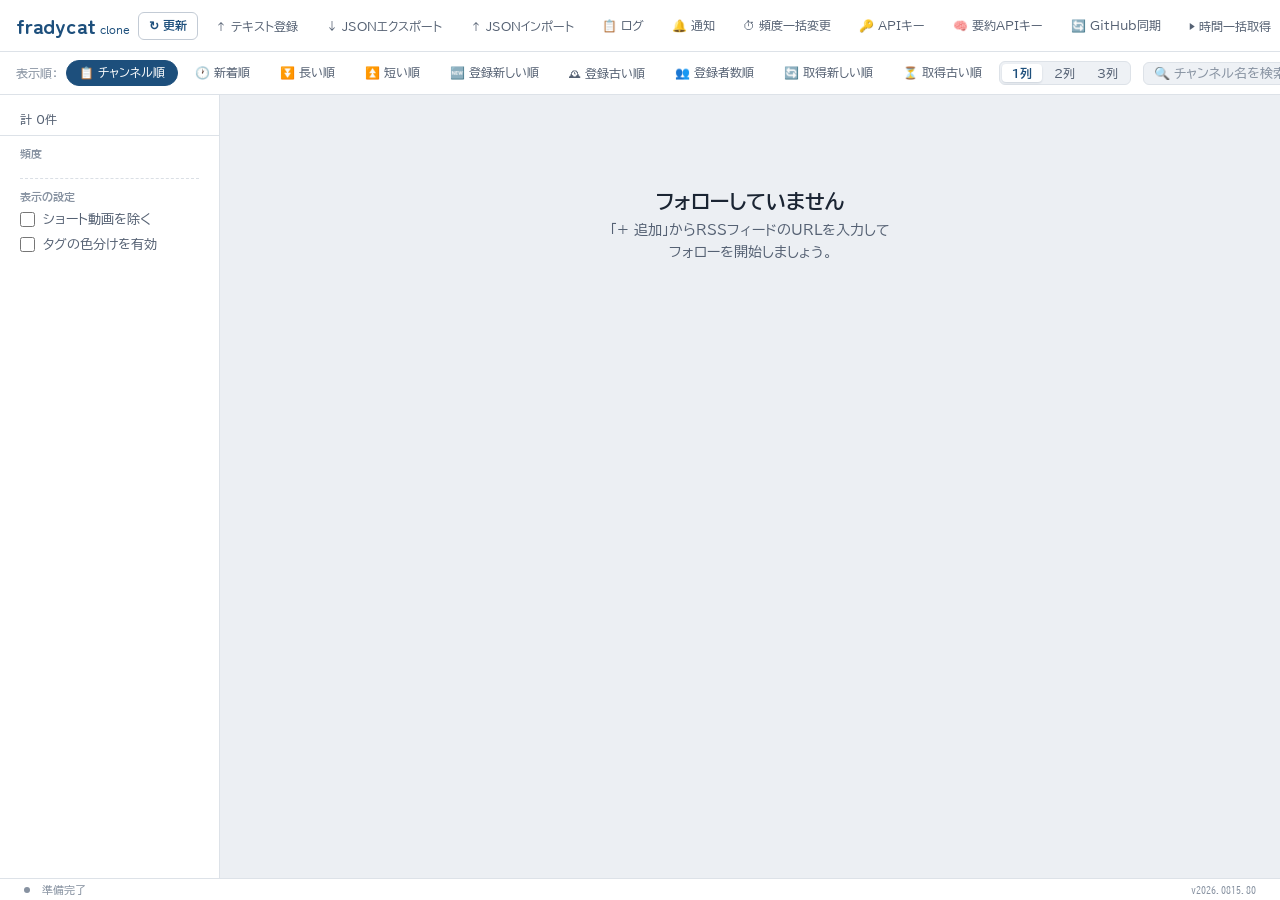
==== commit 2f7836e1: "上部バーの「🎉 久しぶり」を「🔔 通知」に統合 - 通知画面を「🎉 久しぶり更新」「⚠ SNSリンクの削除」のタブに分け、それぞれ説明を表示 - 久しぶりの日数設定・履歴のクリアも通知画面の久しぶりタ" ====
--- a/extension/index.html
+++ b/extension/index.html
@@ -8,7 +8,7 @@
 <link rel="preconnect" href="https://fonts.googleapis.com">
 <link rel="preconnect" href="https://fonts.gstatic.com" crossorigin>
 <link href="https://fonts.googleapis.com/css2?family=BIZ+UDGothic:wght@400;700&family=BIZ+UDPGothic:wght@400;700&family=Zen+Maru+Gothic:wght@700&display=swap" rel="stylesheet">
-<link rel="stylesheet" href="style.css?v=2026.0815.79">
+<link rel="stylesheet" href="style.css?v=2026.0815.80">
 </head>
 <body>
 
@@ -22,8 +22,7 @@
     <button class="hdr-btn data" data-click="1" data-touchend="1" data-action="exportJSON">↓ JSONエクスポート<span class="tooltip">フォローデータをJSONファイルで書き出し</span></button>
     <button class="hdr-btn data" data-click="1" data-touchend="1" data-action="triggerImportJsonFile">↑ JSONインポート<span class="tooltip">JSONファイルからデータを読み込み</span></button>
     <button class="hdr-btn data" data-click="1" data-action="openLogModal">📋 ログ<span class="tooltip">取得ログ・成功率・プロキシ別統計を確認</span></button>
-    <button class="hdr-btn data" id="revivalBtn" data-click="1" data-action="openRevivalHistory">🎉 久しぶり<span id="revivalBadge" class="revival-badge" style="display:none">0</span><span class="tooltip">久しぶりに更新されたチャンネルの履歴（新着動画を検知した際、その投稿と直前の投稿の間隔が設定日数以上あいていた場合に表示されます。日数は履歴画面から変更可能）</span></button>
-    <button class="hdr-btn data" id="notifBtn" data-click="1" data-action="openNotifications">🔔 通知<span id="notifBadge" class="revival-badge" style="display:none">0</span><span class="tooltip">画面右下に出た通知（YouTubeから消えたSNSリンクなど）を、あとから確認できます。数字はまだ見ていない通知の件数です</span></button>
+    <button class="hdr-btn data" id="notifBtn" data-click="1" data-action="openNotifications">🔔 通知<span id="notifBadge" class="revival-badge" style="display:none">0</span><span class="tooltip">久しぶりに更新されたチャンネルや、YouTubeから消えたSNSリンクなど、画面右下に出た通知をあとから確認できます。数字はまだ見ていない通知の件数です</span></button>
     <input type="file" id="importJsonFile" accept=".json" style="display:none" data-change="1" data-action="importJSON" data-args='["@evt"]'>
     <input type="file" id="importJsonFile" accept=".json" style="display:none" data-change="1" data-action="importJSON" data-args='["@evt"]'>
     <button class="hdr-btn api" data-click="1" data-touchend="1" data-action="openBulkFreqModal">⏱ 頻度一括変更<span class="tooltip">全チャンネルの更新頻度をまとめて変更</span></button>
@@ -87,9 +86,6 @@
   <button class="drawer-btn" data-click="1" data-touchend="1" data-action="openLogModalMobile">
     <span class="drawer-icon">📋</span>取得ログ
   </button>
-  <button class="drawer-btn" id="revivalBtnMobile" data-click="1" data-touchend="1" data-action="openRevivalHistoryMobile">
-    <span class="drawer-icon">🎉</span>久しぶり更新の履歴<span id="revivalBadgeMobile" class="revival-badge" style="display:none">0</span>
-  </button>
   <button class="drawer-btn" id="notifBtnMobile" data-click="1" data-touchend="1" data-action="openNotificationsMobile">
     <span class="drawer-icon">🔔</span>通知<span id="notifBadgeMobile" class="revival-badge" style="display:none">0</span>
   </button>
@@ -152,7 +148,7 @@
   <div class="status-dot" id="statusDot"></div>
   <span id="statusText">準備完了</span>
   <span id="statusHint"></span>
-  <span id="appVersion" style="margin-left:auto;font-size:10px;color:var(--text-faint);font-family:var(--font-num)">v2026.0815.79</span>
+  <span id="appVersion" style="margin-left:auto;font-size:10px;color:var(--text-faint);font-family:var(--font-num)">v2026.0815.80</span>
 </div>
 
 <div id="modalContainer"></div>
@@ -163,9 +159,9 @@
      「バージョン表示は最新なのに動作は古いまま」という不具合が起きていた
      （index.htmlは都度取得されるがscript srcはキャッシュされるため）。
      このファイルを更新する際は、下の?v=の値も必ず一緒に変更すること。 -->
-<script src="parser.js?v=2026.0815.79"></script>
-<script src="fetcher.js?v=2026.0815.79"></script>
-<script src="app.js?v=2026.0815.79"></script>
+<script src="parser.js?v=2026.0815.80"></script>
+<script src="fetcher.js?v=2026.0815.80"></script>
+<script src="app.js?v=2026.0815.80"></script>
 </body>
 </html>
 
--- a/extension/style.css
+++ b/extension/style.css
@@ -1105,6 +1105,18 @@
 /* 上部メニューの「🔔 通知」の一覧（openNotifications） */
 .notif-desc{font-size:12px;color:var(--text-muted);line-height:1.7;background:var(--bg);border-radius:var(--radius);padding:8px 12px;margin-bottom:10px}
 .notif-desc b{color:var(--danger)}
+.notif-desc b.rv{color:var(--yamabuki)}
+/* 「🔔 通知」のタブ（久しぶり更新 / SNSリンクの削除） */
+.notif-tabs{display:flex;gap:4px;border-bottom:1px solid var(--border);margin-bottom:10px}
+.notif-tab{
+  display:inline-flex;align-items:center;gap:6px;padding:7px 12px;border:none;background:none;cursor:pointer;
+  font-size:13px;font-family:var(--font-ui);color:var(--text-muted);border-bottom:2px solid transparent;margin-bottom:-1px;
+}
+.notif-tab:hover{color:var(--text)}
+.notif-tab.active{color:var(--accent);border-bottom-color:var(--accent);font-weight:700}
+.notif-tab-count{display:none;min-width:18px;height:18px;padding:0 5px;border-radius:99px;background:var(--danger);color:#fff;font-size:11px;font-weight:700;align-items:center;justify-content:center}
+.notif-rv-ctrl{display:flex;align-items:center;gap:6px;font-size:12px;color:var(--text-muted);margin-bottom:8px;flex-wrap:wrap}
+.notif-rv-ctrl input{width:56px;padding:3px 5px;border:1px solid var(--border-strong);border-radius:4px;background:var(--bg);color:var(--text);font-size:12px}
 .notif-empty{padding:28px 0;text-align:center;color:var(--text-faint);font-size:13px}
 .notif-sec{font-size:12px;font-weight:700;color:var(--text-muted);padding:10px 2px 4px}
 .notif-item{display:flex;gap:10px;align-items:flex-start;padding:9px 2px;border-bottom:1px solid var(--border);font-size:13px;color:var(--text);line-height:1.55}
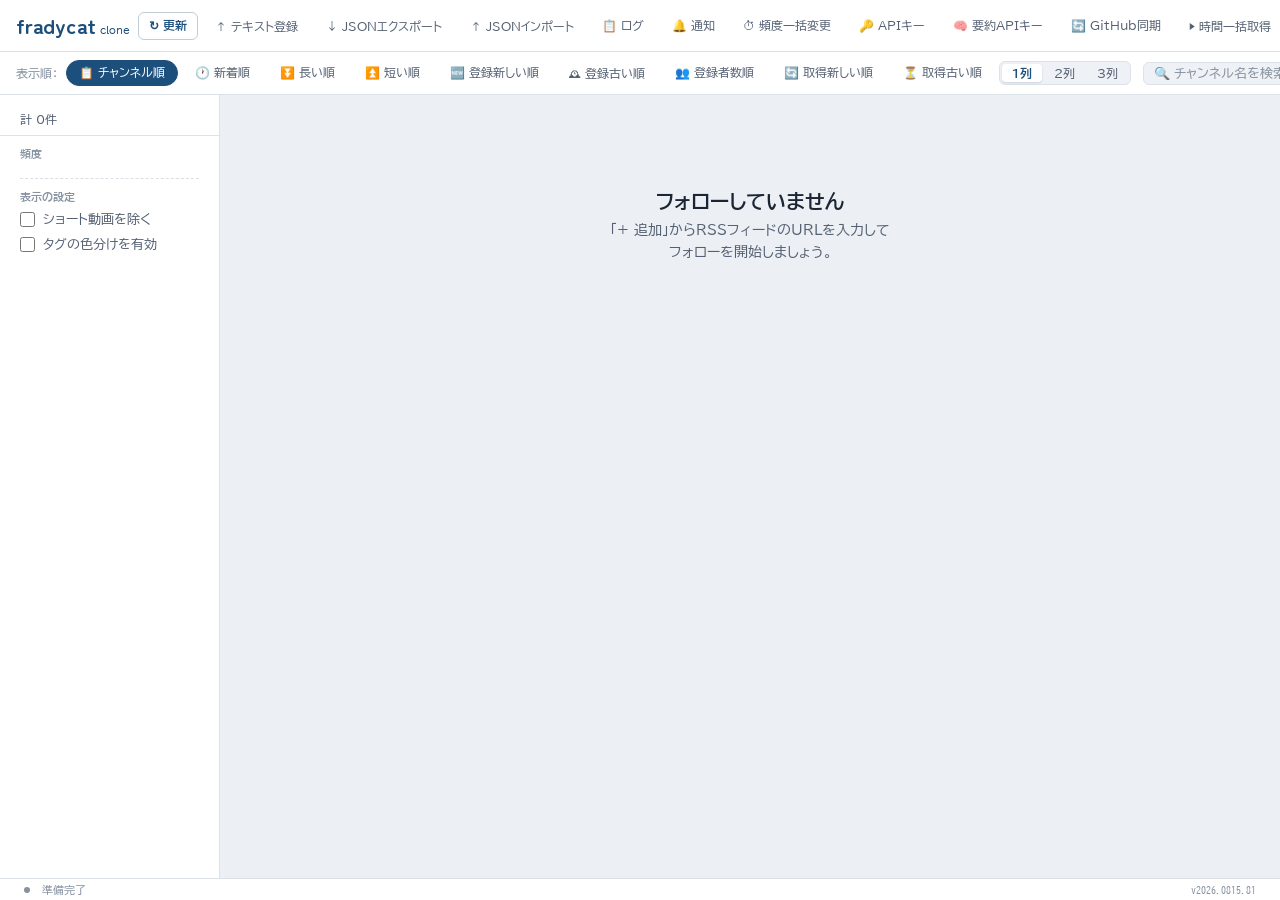
==== commit cbe09466: "取得中にGitHub読み込みで一覧が置き換わると、新しい動画が一覧に反映されない問題を修正 「久しぶり」の通知だけが出て、カードには新しい動画が次の取得まで出なかった。 取得結果を、今の一覧にある同じ" ====
--- a/extension/index.html
+++ b/extension/index.html
@@ -8,7 +8,7 @@
 <link rel="preconnect" href="https://fonts.googleapis.com">
 <link rel="preconnect" href="https://fonts.gstatic.com" crossorigin>
 <link href="https://fonts.googleapis.com/css2?family=BIZ+UDGothic:wght@400;700&family=BIZ+UDPGothic:wght@400;700&family=Zen+Maru+Gothic:wght@700&display=swap" rel="stylesheet">
-<link rel="stylesheet" href="style.css?v=2026.0815.80">
+<link rel="stylesheet" href="style.css?v=2026.0815.81">
 </head>
 <body>
 
@@ -148,7 +148,7 @@
   <div class="status-dot" id="statusDot"></div>
   <span id="statusText">準備完了</span>
   <span id="statusHint"></span>
-  <span id="appVersion" style="margin-left:auto;font-size:10px;color:var(--text-faint);font-family:var(--font-num)">v2026.0815.80</span>
+  <span id="appVersion" style="margin-left:auto;font-size:10px;color:var(--text-faint);font-family:var(--font-num)">v2026.0815.81</span>
 </div>
 
 <div id="modalContainer"></div>
@@ -159,9 +159,9 @@
      「バージョン表示は最新なのに動作は古いまま」という不具合が起きていた
      （index.htmlは都度取得されるがscript srcはキャッシュされるため）。
      このファイルを更新する際は、下の?v=の値も必ず一緒に変更すること。 -->
-<script src="parser.js?v=2026.0815.80"></script>
-<script src="fetcher.js?v=2026.0815.80"></script>
-<script src="app.js?v=2026.0815.80"></script>
+<script src="parser.js?v=2026.0815.81"></script>
+<script src="fetcher.js?v=2026.0815.81"></script>
+<script src="app.js?v=2026.0815.81"></script>
 </body>
 </html>
 
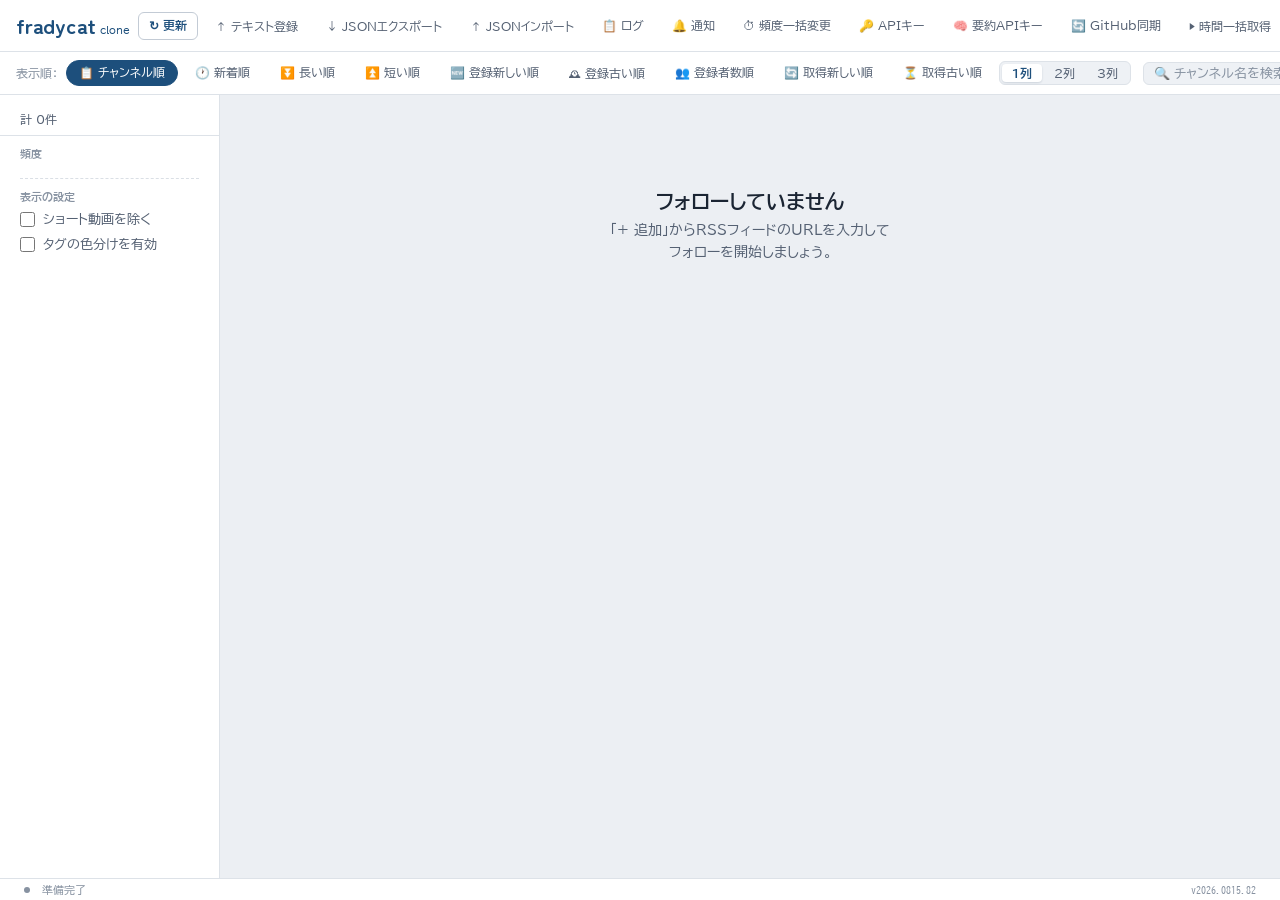
==== commit cb7a0635: "同期データの保存先を非公開リポジトリ（fraidycat-data）に変更 公開リポジトリに置いていたため、登録一覧を誰でも見られる状態だった。 以前の保存先（yamashin777/fraidyca" ====
--- a/extension/index.html
+++ b/extension/index.html
@@ -8,7 +8,7 @@
 <link rel="preconnect" href="https://fonts.googleapis.com">
 <link rel="preconnect" href="https://fonts.gstatic.com" crossorigin>
 <link href="https://fonts.googleapis.com/css2?family=BIZ+UDGothic:wght@400;700&family=BIZ+UDPGothic:wght@400;700&family=Zen+Maru+Gothic:wght@700&display=swap" rel="stylesheet">
-<link rel="stylesheet" href="style.css?v=2026.0815.81">
+<link rel="stylesheet" href="style.css?v=2026.0815.82">
 </head>
 <body>
 
@@ -148,7 +148,7 @@
   <div class="status-dot" id="statusDot"></div>
   <span id="statusText">準備完了</span>
   <span id="statusHint"></span>
-  <span id="appVersion" style="margin-left:auto;font-size:10px;color:var(--text-faint);font-family:var(--font-num)">v2026.0815.81</span>
+  <span id="appVersion" style="margin-left:auto;font-size:10px;color:var(--text-faint);font-family:var(--font-num)">v2026.0815.82</span>
 </div>
 
 <div id="modalContainer"></div>
@@ -159,9 +159,9 @@
      「バージョン表示は最新なのに動作は古いまま」という不具合が起きていた
      （index.htmlは都度取得されるがscript srcはキャッシュされるため）。
      このファイルを更新する際は、下の?v=の値も必ず一緒に変更すること。 -->
-<script src="parser.js?v=2026.0815.81"></script>
-<script src="fetcher.js?v=2026.0815.81"></script>
-<script src="app.js?v=2026.0815.81"></script>
+<script src="parser.js?v=2026.0815.82"></script>
+<script src="fetcher.js?v=2026.0815.82"></script>
+<script src="app.js?v=2026.0815.82"></script>
 </body>
 </html>
 
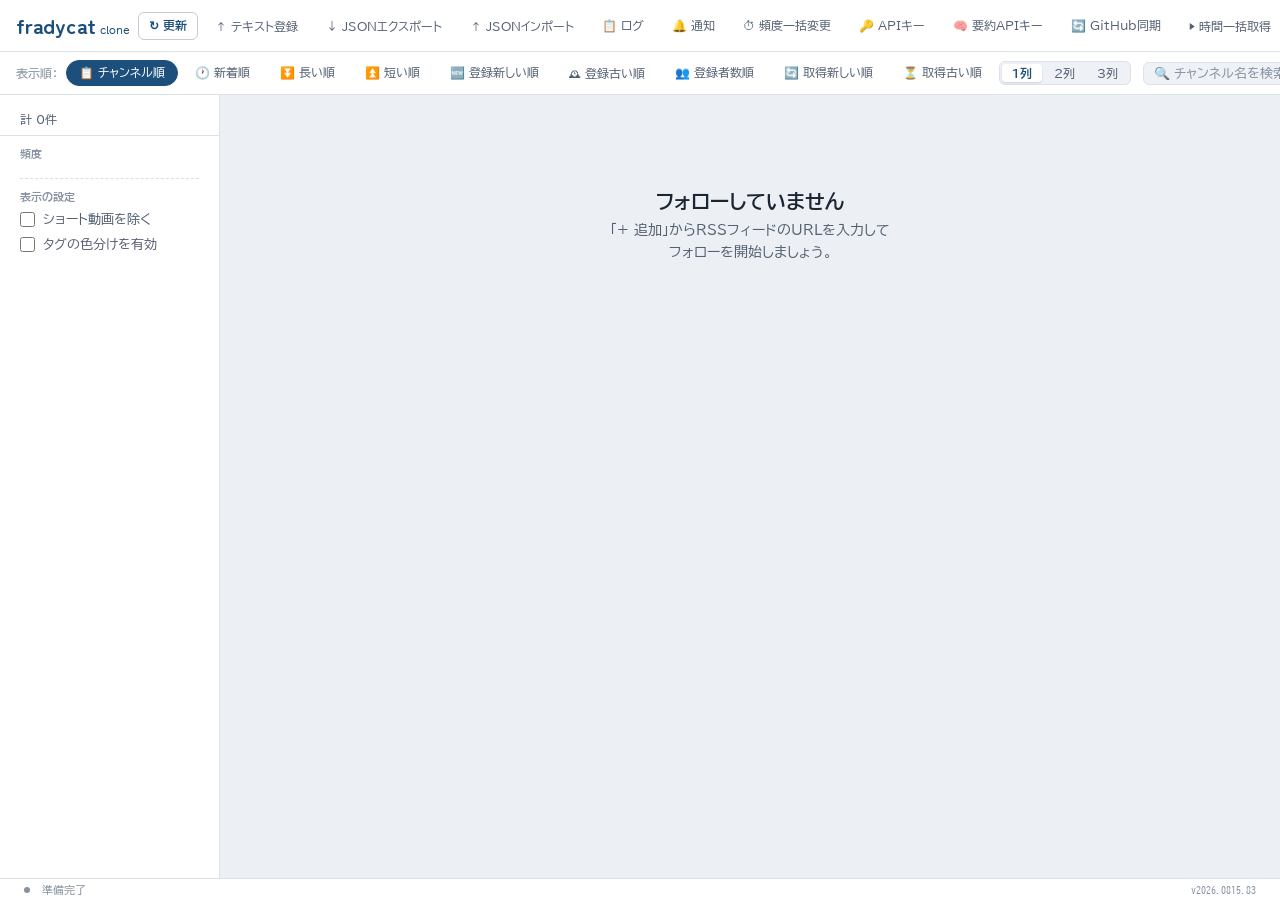
==== commit 7f002e4d: "古い一覧の端末が保存すると他端末で登録したチャンネルが消える問題を修正 保存時に、GitHubにしかないチャンネルを（削除記録になければ）手元に取り込む。 削除したチャンネルのIDを記録して同期データ" ====
--- a/extension/index.html
+++ b/extension/index.html
@@ -8,7 +8,7 @@
 <link rel="preconnect" href="https://fonts.googleapis.com">
 <link rel="preconnect" href="https://fonts.gstatic.com" crossorigin>
 <link href="https://fonts.googleapis.com/css2?family=BIZ+UDGothic:wght@400;700&family=BIZ+UDPGothic:wght@400;700&family=Zen+Maru+Gothic:wght@700&display=swap" rel="stylesheet">
-<link rel="stylesheet" href="style.css?v=2026.0815.82">
+<link rel="stylesheet" href="style.css?v=2026.0815.83">
 </head>
 <body>
 
@@ -148,7 +148,7 @@
   <div class="status-dot" id="statusDot"></div>
   <span id="statusText">準備完了</span>
   <span id="statusHint"></span>
-  <span id="appVersion" style="margin-left:auto;font-size:10px;color:var(--text-faint);font-family:var(--font-num)">v2026.0815.82</span>
+  <span id="appVersion" style="margin-left:auto;font-size:10px;color:var(--text-faint);font-family:var(--font-num)">v2026.0815.83</span>
 </div>
 
 <div id="modalContainer"></div>
@@ -159,9 +159,9 @@
      「バージョン表示は最新なのに動作は古いまま」という不具合が起きていた
      （index.htmlは都度取得されるがscript srcはキャッシュされるため）。
      このファイルを更新する際は、下の?v=の値も必ず一緒に変更すること。 -->
-<script src="parser.js?v=2026.0815.82"></script>
-<script src="fetcher.js?v=2026.0815.82"></script>
-<script src="app.js?v=2026.0815.82"></script>
+<script src="parser.js?v=2026.0815.83"></script>
+<script src="fetcher.js?v=2026.0815.83"></script>
+<script src="app.js?v=2026.0815.83"></script>
 </body>
 </html>
 
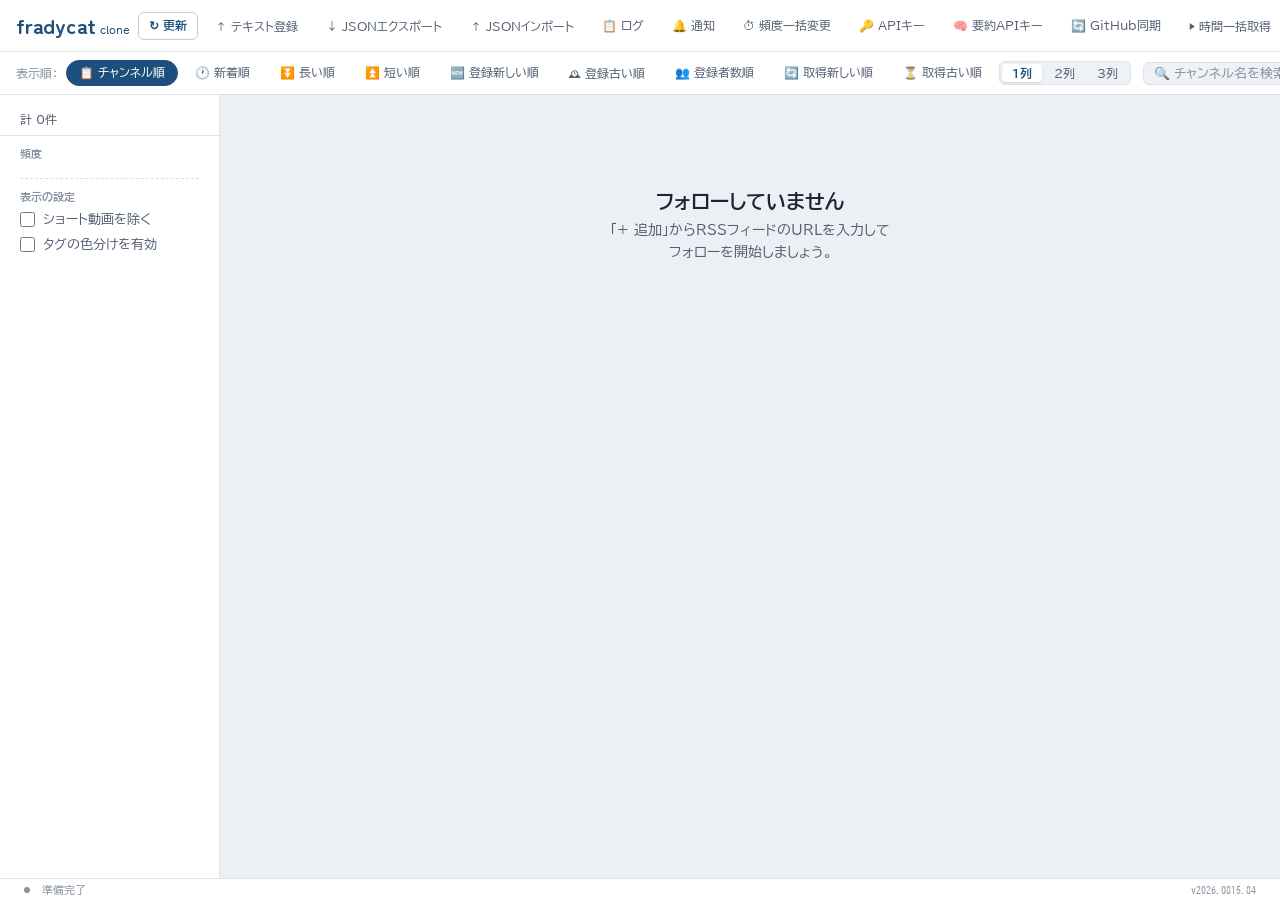
==== commit 5a0be343: "SNSのURLを重ねて貼り付けた時に壊れたリンクになる問題を修正 「https://www.instagram.com/https://www.instagram.com/○○」のように重なったURL" ====
--- a/extension/index.html
+++ b/extension/index.html
@@ -8,7 +8,7 @@
 <link rel="preconnect" href="https://fonts.googleapis.com">
 <link rel="preconnect" href="https://fonts.gstatic.com" crossorigin>
 <link href="https://fonts.googleapis.com/css2?family=BIZ+UDGothic:wght@400;700&family=BIZ+UDPGothic:wght@400;700&family=Zen+Maru+Gothic:wght@700&display=swap" rel="stylesheet">
-<link rel="stylesheet" href="style.css?v=2026.0815.83">
+<link rel="stylesheet" href="style.css?v=2026.0815.84">
 </head>
 <body>
 
@@ -148,7 +148,7 @@
   <div class="status-dot" id="statusDot"></div>
   <span id="statusText">準備完了</span>
   <span id="statusHint"></span>
-  <span id="appVersion" style="margin-left:auto;font-size:10px;color:var(--text-faint);font-family:var(--font-num)">v2026.0815.83</span>
+  <span id="appVersion" style="margin-left:auto;font-size:10px;color:var(--text-faint);font-family:var(--font-num)">v2026.0815.84</span>
 </div>
 
 <div id="modalContainer"></div>
@@ -159,9 +159,9 @@
      「バージョン表示は最新なのに動作は古いまま」という不具合が起きていた
      （index.htmlは都度取得されるがscript srcはキャッシュされるため）。
      このファイルを更新する際は、下の?v=の値も必ず一緒に変更すること。 -->
-<script src="parser.js?v=2026.0815.83"></script>
-<script src="fetcher.js?v=2026.0815.83"></script>
-<script src="app.js?v=2026.0815.83"></script>
+<script src="parser.js?v=2026.0815.84"></script>
+<script src="fetcher.js?v=2026.0815.84"></script>
+<script src="app.js?v=2026.0815.84"></script>
 </body>
 </html>
 
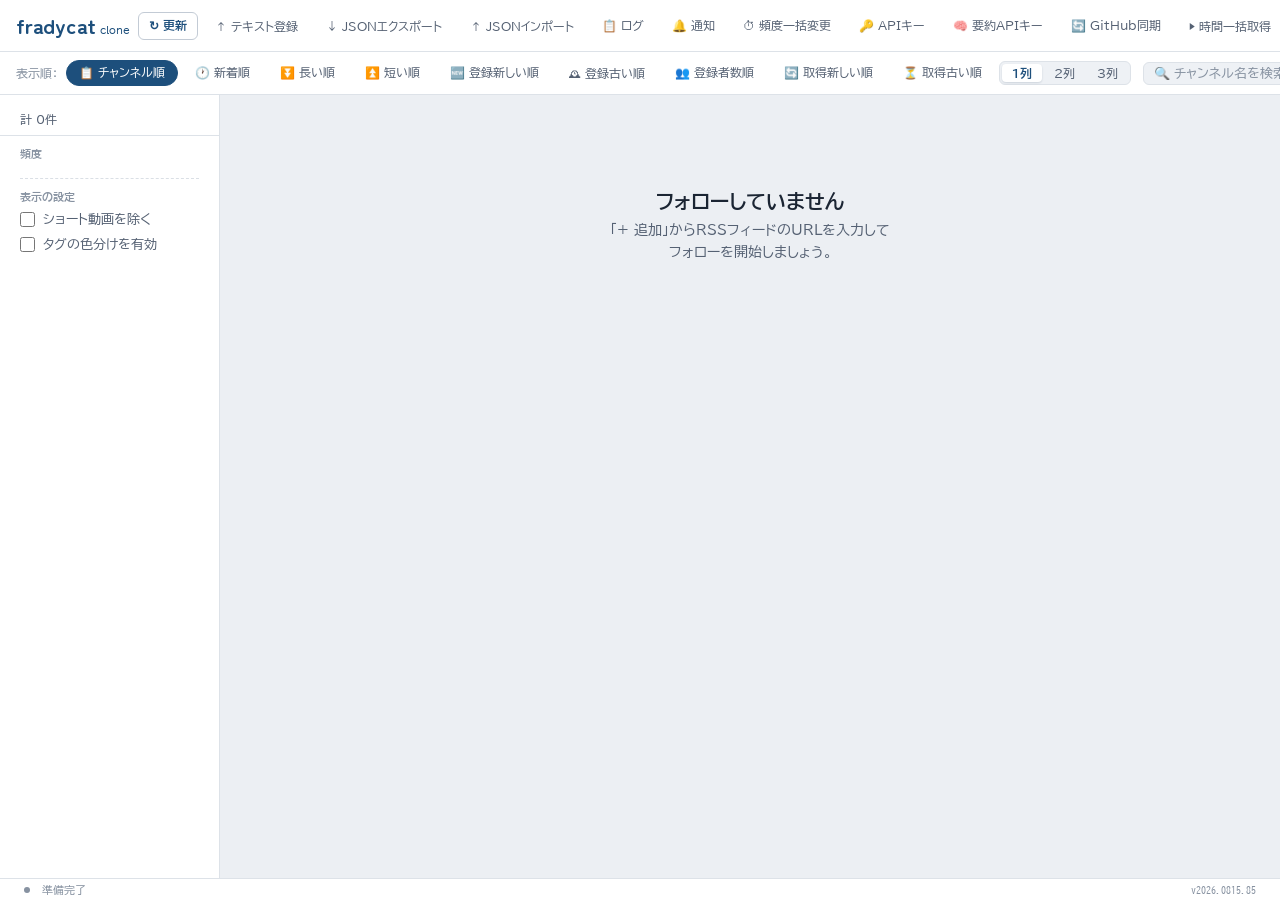
==== commit 674ccd50: "最新動画の説明欄からチャンネル本人のSNSを自動で見つけるようにした 最近の動画の半分以上に毎回載っているアカウント（または他のSNSと同じユーザー名）を本人のものとして使い、 説明欄に毎回載っている" ====
--- a/extension/index.html
+++ b/extension/index.html
@@ -8,7 +8,7 @@
 <link rel="preconnect" href="https://fonts.googleapis.com">
 <link rel="preconnect" href="https://fonts.gstatic.com" crossorigin>
 <link href="https://fonts.googleapis.com/css2?family=BIZ+UDGothic:wght@400;700&family=BIZ+UDPGothic:wght@400;700&family=Zen+Maru+Gothic:wght@700&display=swap" rel="stylesheet">
-<link rel="stylesheet" href="style.css?v=2026.0815.84">
+<link rel="stylesheet" href="style.css?v=2026.0815.85">
 </head>
 <body>
 
@@ -148,7 +148,7 @@
   <div class="status-dot" id="statusDot"></div>
   <span id="statusText">準備完了</span>
   <span id="statusHint"></span>
-  <span id="appVersion" style="margin-left:auto;font-size:10px;color:var(--text-faint);font-family:var(--font-num)">v2026.0815.84</span>
+  <span id="appVersion" style="margin-left:auto;font-size:10px;color:var(--text-faint);font-family:var(--font-num)">v2026.0815.85</span>
 </div>
 
 <div id="modalContainer"></div>
@@ -159,9 +159,9 @@
      「バージョン表示は最新なのに動作は古いまま」という不具合が起きていた
      （index.htmlは都度取得されるがscript srcはキャッシュされるため）。
      このファイルを更新する際は、下の?v=の値も必ず一緒に変更すること。 -->
-<script src="parser.js?v=2026.0815.84"></script>
-<script src="fetcher.js?v=2026.0815.84"></script>
-<script src="app.js?v=2026.0815.84"></script>
+<script src="parser.js?v=2026.0815.85"></script>
+<script src="fetcher.js?v=2026.0815.85"></script>
+<script src="app.js?v=2026.0815.85"></script>
 </body>
 </html>
 
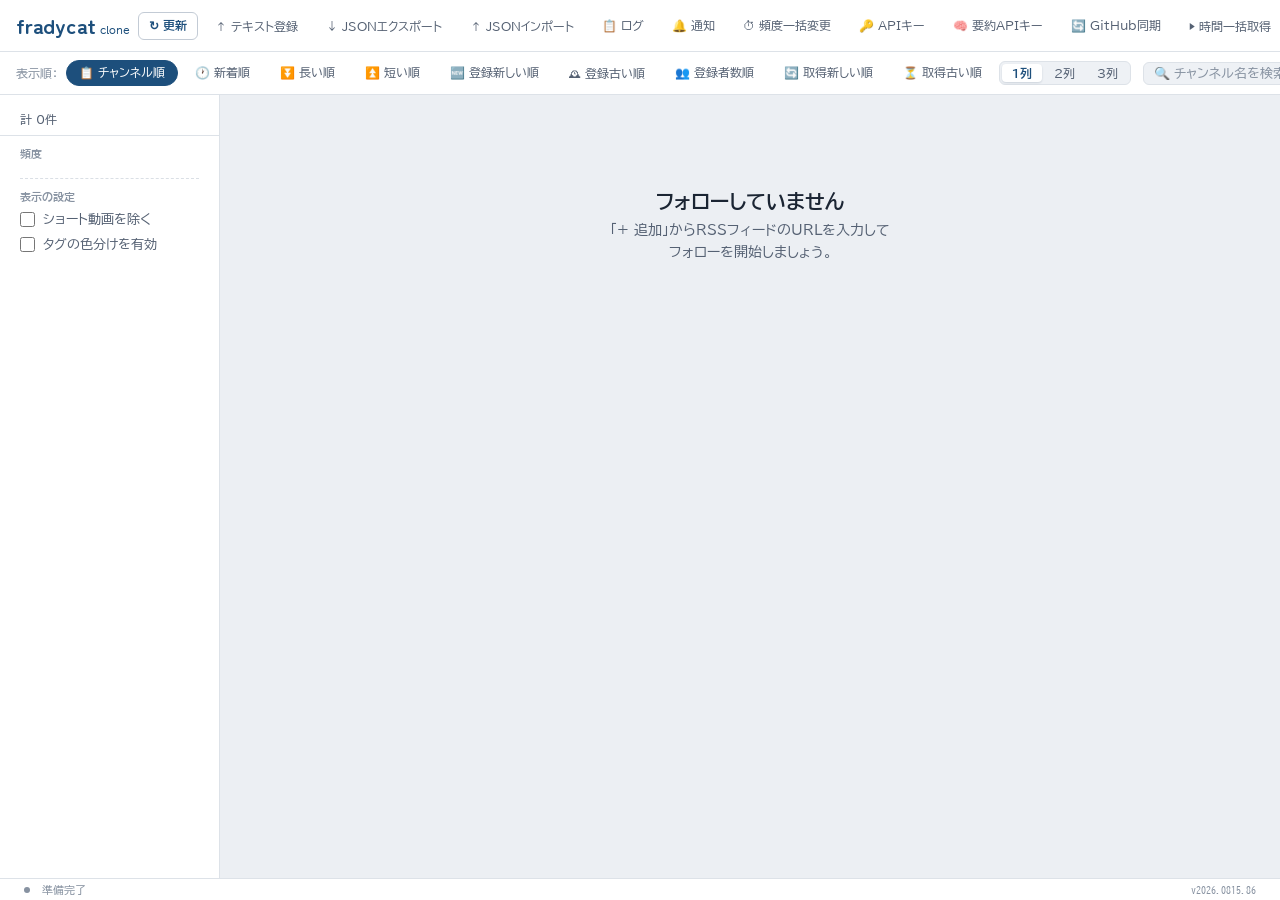
==== commit 5b40d571: "動画の説明欄のSNS候補が1つだけの時は聞かずに自動で使う Co-Authored-By: Claude Opus 5.5 <noreply@anthropic.com>" ====
--- a/extension/index.html
+++ b/extension/index.html
@@ -8,7 +8,7 @@
 <link rel="preconnect" href="https://fonts.googleapis.com">
 <link rel="preconnect" href="https://fonts.gstatic.com" crossorigin>
 <link href="https://fonts.googleapis.com/css2?family=BIZ+UDGothic:wght@400;700&family=BIZ+UDPGothic:wght@400;700&family=Zen+Maru+Gothic:wght@700&display=swap" rel="stylesheet">
-<link rel="stylesheet" href="style.css?v=2026.0815.85">
+<link rel="stylesheet" href="style.css?v=2026.0815.86">
 </head>
 <body>
 
@@ -148,7 +148,7 @@
   <div class="status-dot" id="statusDot"></div>
   <span id="statusText">準備完了</span>
   <span id="statusHint"></span>
-  <span id="appVersion" style="margin-left:auto;font-size:10px;color:var(--text-faint);font-family:var(--font-num)">v2026.0815.85</span>
+  <span id="appVersion" style="margin-left:auto;font-size:10px;color:var(--text-faint);font-family:var(--font-num)">v2026.0815.86</span>
 </div>
 
 <div id="modalContainer"></div>
@@ -159,9 +159,9 @@
      「バージョン表示は最新なのに動作は古いまま」という不具合が起きていた
      （index.htmlは都度取得されるがscript srcはキャッシュされるため）。
      このファイルを更新する際は、下の?v=の値も必ず一緒に変更すること。 -->
-<script src="parser.js?v=2026.0815.85"></script>
-<script src="fetcher.js?v=2026.0815.85"></script>
-<script src="app.js?v=2026.0815.85"></script>
+<script src="parser.js?v=2026.0815.86"></script>
+<script src="fetcher.js?v=2026.0815.86"></script>
+<script src="app.js?v=2026.0815.86"></script>
 </body>
 </html>
 
